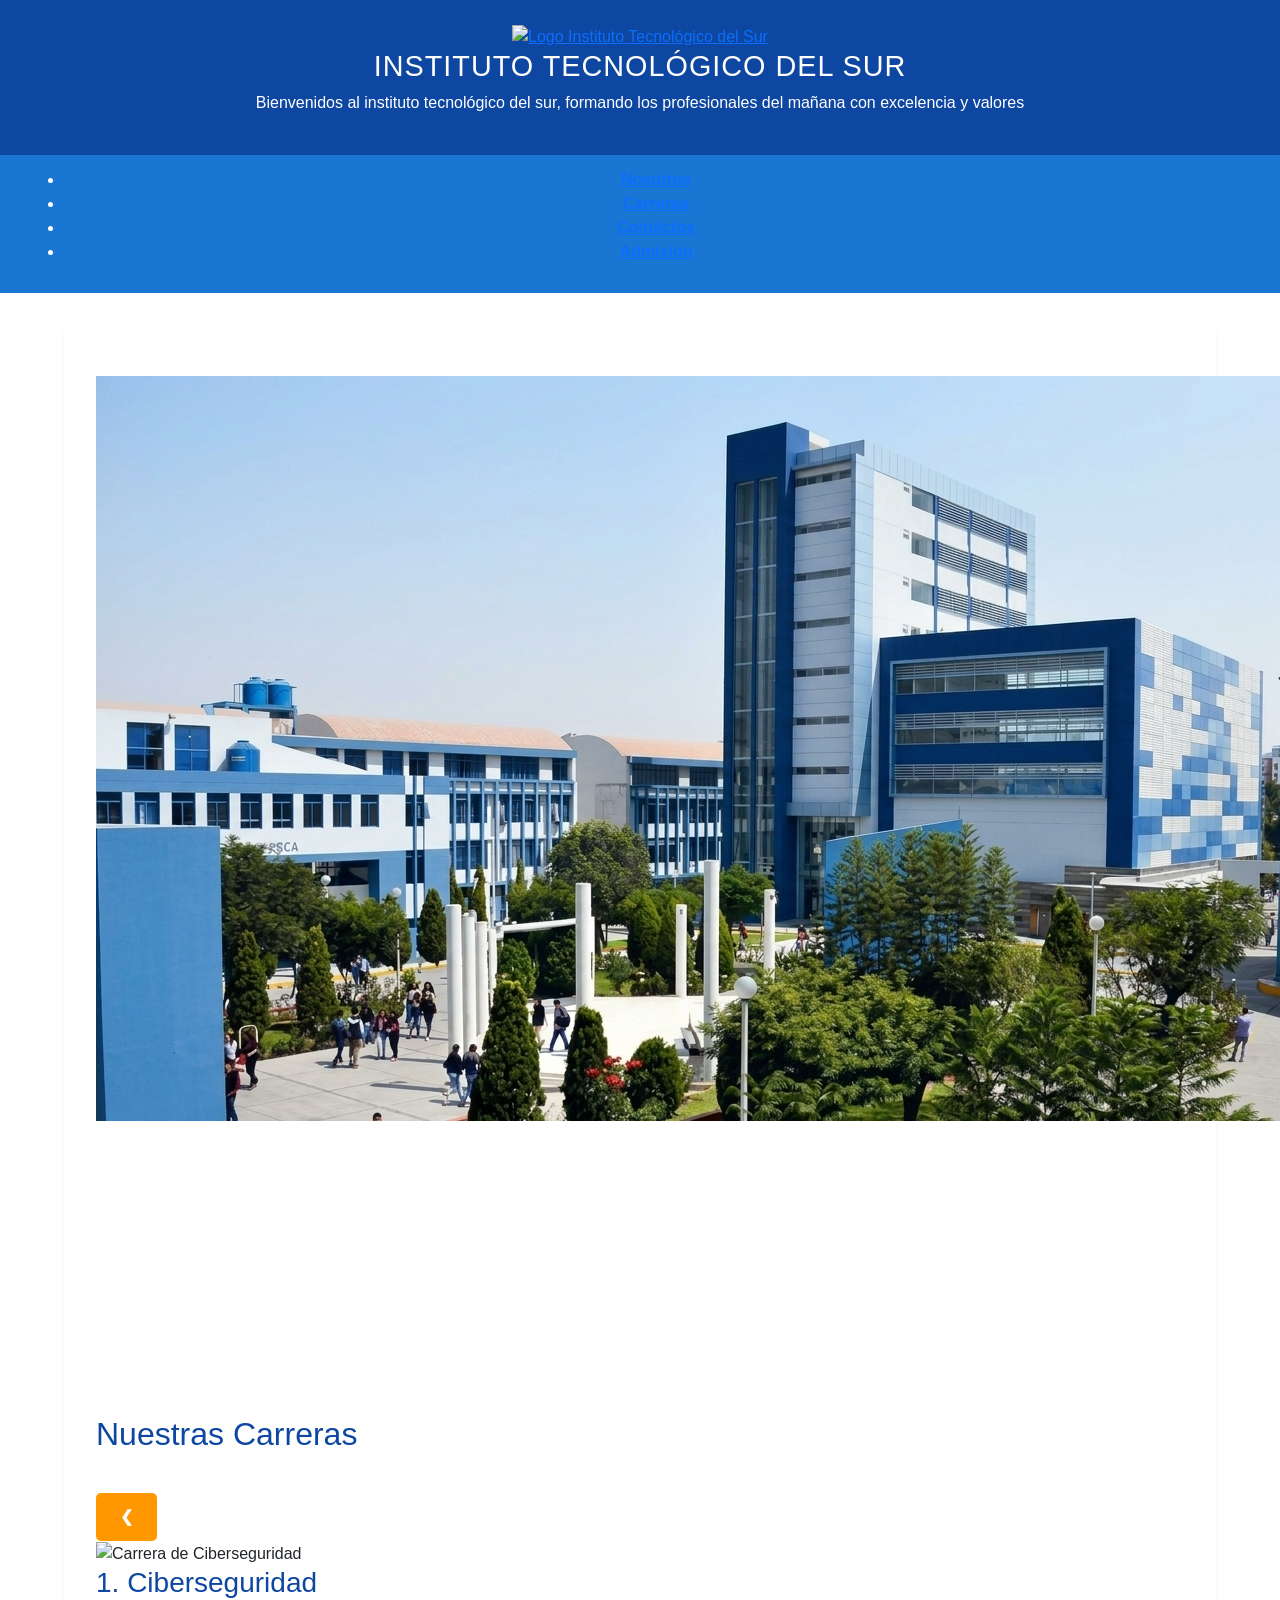
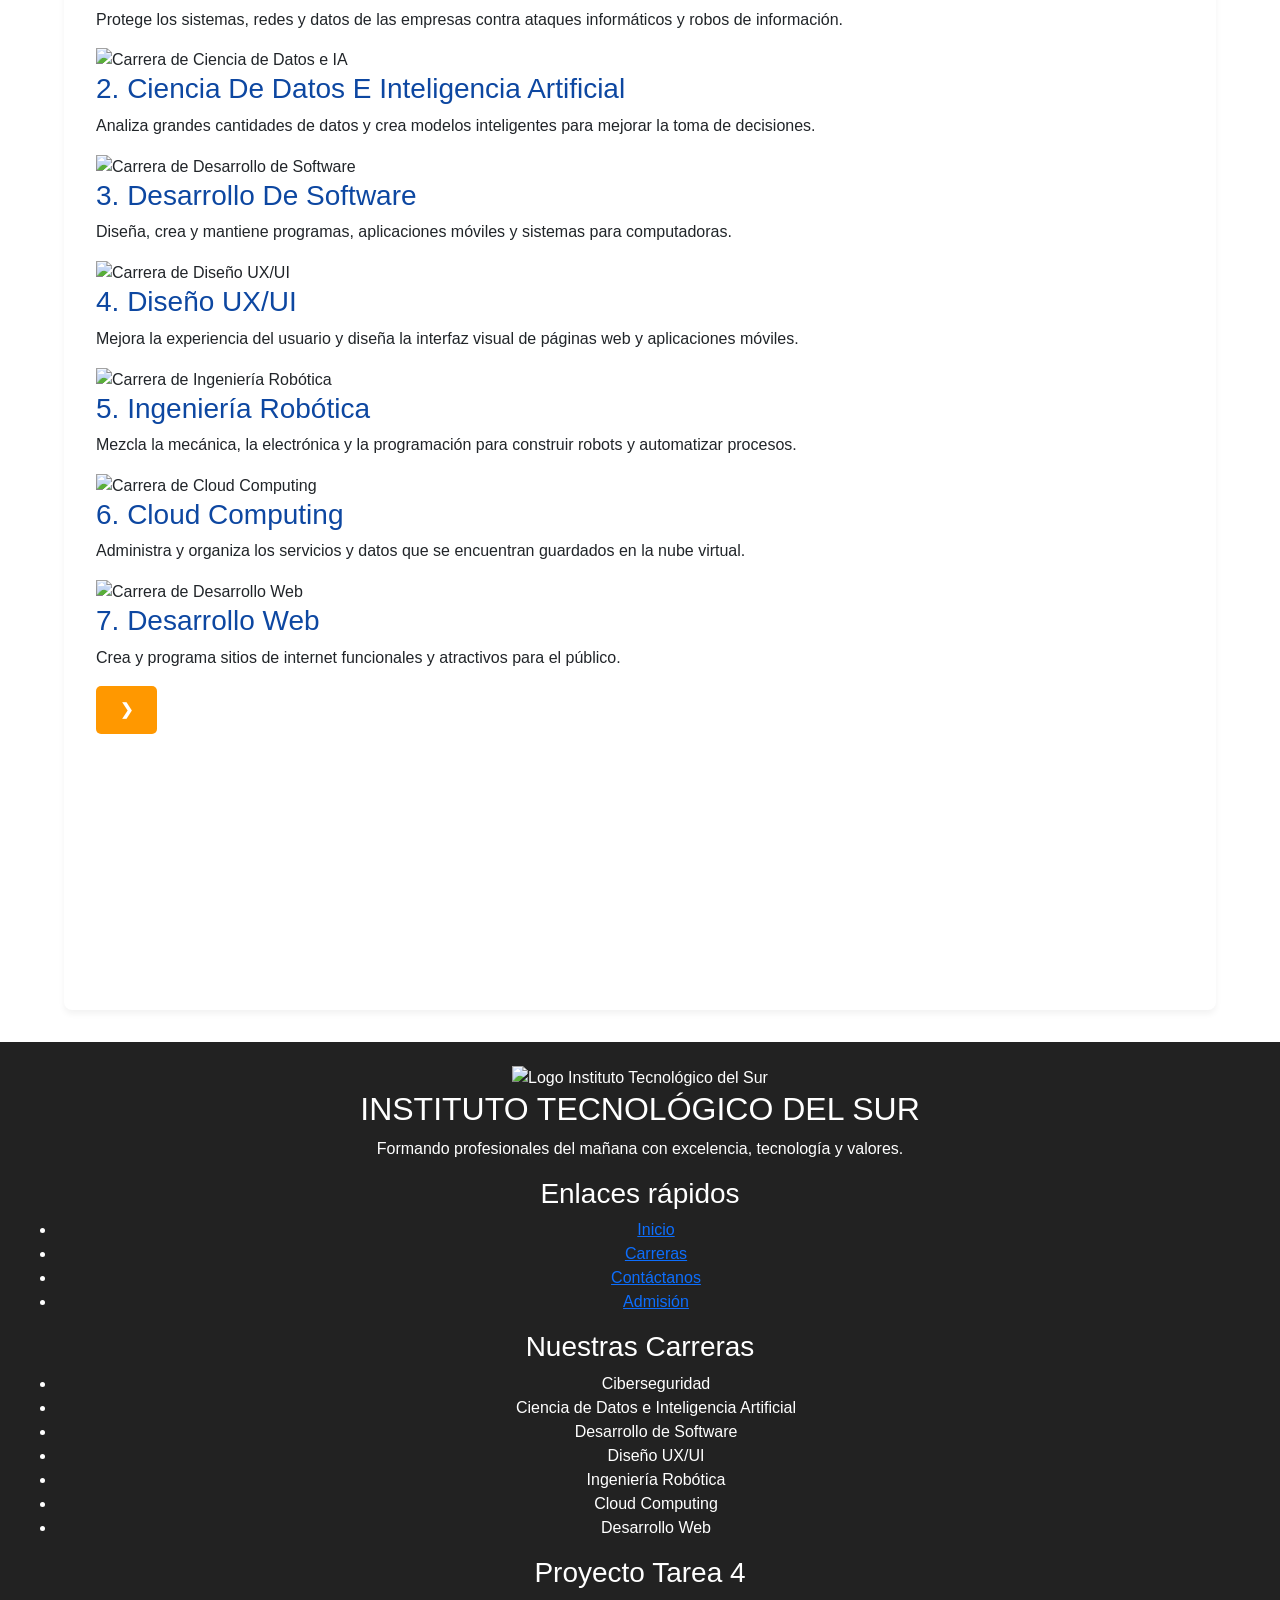
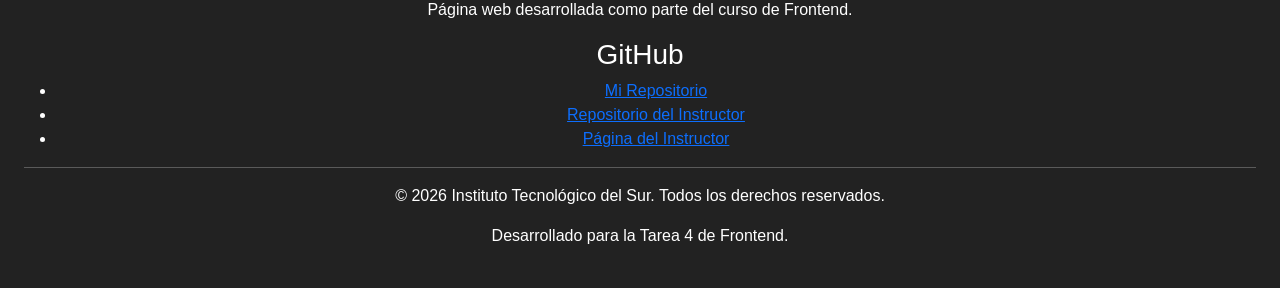
==== entregable.html @ a9c0ab23 "Add files via upload" ====
<!DOCTYPE html>
<html lang="es">
<head>
    <meta charset="UTF-8">
    <meta name="viewport" content="width=device-width, initial-scale=1.0">
    <title>Instituto Tecnológico del Sur</title>
    <link rel="icon" href="imagenes/ITS.png">
    <link rel="stylesheet" href="css/entregable.css">
    <link
      href="https://cdn.jsdelivr.net/npm/bootstrap@5.0.2/dist/css/bootstrap.min.css"
      rel="stylesheet"
      integrity="sha384-EVSTQN3/azprG1Anm3QDgpJLIm9Nao0Yz1ztcQTwFspd3yD65VohhpuuCOmLASjC"
      crossorigin="anonymous">
</head>
<body>
    <header id="inicio">
        <a href="index.html">
            <img src="imagenes/ITS.png" alt="Logo Instituto Tecnológico del Sur">
        </a>
        <h1>INSTITUTO TECNOLÓGICO DEL SUR</h1>
        <p id="presentacion">Bienvenidos al instituto tecnológico del sur, formando los profesionales del mañana con excelencia y valores</p>
    </header>

    <nav>
        <ul>
            <li><a href="nosotros.html">Nosotros</a></li>
            <li><a href="#carreras">Carreras</a></li>
            <li><a href="#cya">Contáctos</a></li>
            <li><a href="#cya">Admisión</a></li>
        </ul>
    </nav>

    <main>
        <section>
            <article>
                <img src="imagenes/fachada.jpeg" alt="Fachada del Instituto Tecnológico del Sur">
            </article>

            <article class="seccion-isur">
                <!-- Título principal con línea decorativa -->
                <header class="titulo-seccion">
                    <h2>POR QUÉ ELEGIR <span>ITSUR</span></h2>
                    <div class="linea-decorativa"></div>
                </header>
            
                <!-- Contenedor de las tarjetas -->
                <div class="tarjetas-grid">
                    <!-- Tarjeta 1 -->
                    <div class="tarjeta-carrera">
                        <img src="imagenes/a.jpg" alt="Prestigio Institucional">
                        <div class="tarjeta-contenido">
                            <span class="barra-color barra-amarilla"></span>
                            <div class="texto-contenido">
                                <h3>Prestigio Institucional</h3>
                                <p>38 años formando profesionales especializados</p>
                            </div>
                        </div>
                    </div>
            
                    <!-- Tarjeta 2 -->
                    <div class="tarjeta-carrera">
                        <img src="imagenes/b.jpg" alt="Programas de Estudios">
                        <div class="tarjeta-contenido">
                            <span class="barra-color barra-roja"></span>
                            <div class="texto-contenido">
                                <h3>Programas de Estudios</h3>
                                <p>Termina tu carrera en 3 años obteniendo el título de Bachiller Técnico.</p>
                            </div>
                        </div>
                    </div>
            
                    <!-- Tarjeta 3 -->
                    <div class="tarjeta-carrera">
                        <img src="imagenes/c.jpg" alt="Turnos Académicos">
                        <div class="tarjeta-contenido">
                            <span class="barra-color barra-roja"></span>
                            <div class="texto-contenido">
                                <h3>Turnos Académicos</h3>
                                <p>Organízate y realiza tus diferentes actividades sin dejar de estudiar.</p>
                            </div>
                        </div>
                    </div>
            
                    <!-- Tarjeta 4 -->
                    <div class="tarjeta-carrera">
                        <img src="imagenes/d.jpg" alt="Empleabilidad">
                        <div class="tarjeta-contenido">
                            <span class="barra-color barra-amarilla"></span>
                            <div class="texto-contenido">
                                <h3>Empleabilidad</h3>
                                <p>7 de cada 10 empresas buscan talento formado en ITSUR.</p>
                            </div>
                        </div>
                    </div>
                </div>
            </article>

            <article id="carreras">
                <h2>Nuestras Carreras</h2>
                
                <div class="carousel-container">
                    <button class="carousel-btn prev" onclick="moveSlide(-1)" aria-label="Anterior">&#10094;</button>
                    
                    <div class="carousel-track">
                        <!-- Carrera 1 -->
                        <div class="carousel-card">
                            <img src="imagenes/ciberseguridad.jpg" alt="Carrera de Ciberseguridad">
                            <h3>1. Ciberseguridad</h3>
                            <p>Protege los sistemas, redes y datos de las empresas contra ataques informáticos y robos de información.</p>
                        </div>
                        
                        <!-- Carrera 2 -->
                        <div class="carousel-card">
                            <img src="imagenes/cienciadedatos.avif" alt="Carrera de Ciencia de Datos e IA">
                            <h3>2. Ciencia de Datos e Inteligencia Artificial</h3>
                            <p>Analiza grandes cantidades de datos y crea modelos inteligentes para mejorar la toma de decisiones.</p>
                        </div>
                  
                        <!-- Carrera 3 -->
                        <div class="carousel-card">
                            <img src="imagenes/desarrollodesoftware.webp" alt="Carrera de Desarrollo de Software">
                            <h3>3. Desarrollo de Software</h3>
                            <p>Diseña, crea y mantiene programas, aplicaciones móviles y sistemas para computadoras.</p>
                        </div>
                  
                        <!-- Carrera 4 -->
                        <div class="carousel-card">
                            <img src="imagenes/diseñouxui.webp" alt="Carrera de Diseño UX/UI">
                            <h3>4. Diseño UX/UI</h3>
                            <p>Mejora la experiencia del usuario y diseña la interfaz visual de páginas web y aplicaciones móviles.</p>
                        </div>
                  
                        <!-- Carrera 5 -->
                        <div class="carousel-card">
                            <img src="imagenes/ingenieriarobotica.png" alt="Carrera de Ingeniería Robótica">
                            <h3>5. Ingeniería Robótica</h3>
                            <p>Mezcla la mecánica, la electrónica y la programación para construir robots y automatizar procesos.</p>
                        </div>
                  
                        <!-- Carrera 6 -->
                        <div class="carousel-card">
                            <img src="imagenes/cloudcomputing.jpg" alt="Carrera de Cloud Computing">
                            <h3>6. Cloud Computing</h3>
                            <p>Administra y organiza los servicios y datos que se encuentran guardados en la nube virtual.</p>
                        </div>
                  
                        <!-- Carrera 7 -->
                        <div class="carousel-card">
                            <img src="imagenes/desarrolloweb.jpg" alt="Carrera de Desarrollo Web">
                            <h3>7. Desarrollo Web</h3>
                            <p>Crea y programa sitios de internet funcionales y atractivos para el público.</p>
                        </div>
                    </div>
                
                    <button class="carousel-btn next" onclick="moveSlide(1)" aria-label="Siguiente">&#10095;</button>
                </div>
            </article>
            <article class="py-5" id="cya">
            
                <div class="container">
            
                    <!-- Título -->
                    <div class="text-center mb-5">
                        <h2 class="fw-bold">CONTÁCTOS E INSCRIPCIONES</h2>
                        <p class="text-muted">
                            Estamos listos para ayudarte a formar parte del Instituto Tecnológico del Sur.
                        </p>
                    </div>
            
                    <div class="row g-4">
            
                        <!-- ========================= -->
                        <!-- FORMULARIO DE CONTACTO -->
                        <!-- ========================= -->
            
                        <div class="col-lg-6">
            
                            <div class="card shadow border-0 h-100">
            
                                <div class="card-header bg-warning text-dark text-center py-3">
                                    <h3 class="mb-0">Contáctanos</h3>
                                </div>
            
                                <div class="card-body p-4">
            
                                    <p class="text-muted">
                                        Completa el formulario y resolveremos tus dudas.
                                    </p>
            
                                    <form action="#" method="post">
            
                                        <div class="mb-3">
                                            <label for="nombre-contacto" class="form-label">
                                                Nombre completo
                                            </label>
            
                                            <input 
                                                type="text"
                                                class="form-control"
                                                id="nombre-contacto"
                                                name="nombre-contacto"
                                                placeholder="Ingresa tu nombre completo"
                                                required
                                            >
                                        </div>
            
                                        <div class="mb-3">
                                            <label for="correo-contacto" class="form-label">
                                                Correo electrónico
                                            </label>
            
                                            <input 
                                                type="email"
                                                class="form-control"
                                                id="correo-contacto"
                                                name="correo-contacto"
                                                placeholder="ejemplo@gmail.com"
                                                required
                                            >
                                        </div>
            
                                        <div class="mb-3">
                                            <label for="telefono-contacto" class="form-label">
                                                Teléfono
                                            </label>
            
                                            <input 
                                                type="tel"
                                                class="form-control"
                                                id="telefono-contacto"
                                                name="telefono-contacto"
                                                placeholder="999 999 999"
                                                required
                                            >
                                        </div>
            
                                        <div class="mb-3">
                                            <label for="mensaje" class="form-label">
                                                Mensaje
                                            </label>
            
                                            <textarea
                                                class="form-control"
                                                id="mensaje"
                                                name="mensaje"
                                                rows="5"
                                                placeholder="Escribe tu consulta..."
                                                required
                                            ></textarea>
                                        </div>
            
                                        <div class="d-grid">
                                            <button type="submit" class="btn btn-warning btn-lg">
                                                Enviar consulta
                                            </button>
                                        </div>
            
                                    </form>
            
                                </div>
                            </div>
            
                        </div>
            
            
                        <!-- ========================= -->
                        <!-- FORMULARIO DE INSCRIPCIÓN -->
                        <!-- ========================= -->
            
                        <div class="col-lg-6">
            
                            <div class="card shadow border-0 h-100">
            
                                <div class="card-header bg-danger text-white text-center py-3">
                                    <h3 class="mb-0">Inscríbete ahora</h3>
                                </div>
            
                                <div class="card-body p-4">
            
                                    <p class="text-muted">
                                        Completa tus datos para iniciar tu proceso de inscripción.
                                    </p>
            
                                    <form action="#" method="post">
            
                                        <div class="mb-3">
                                            <label for="nombre-inscripcion" class="form-label">
                                                Nombre completo
                                            </label>
            
                                            <input 
                                                type="text"
                                                class="form-control"
                                                id="nombre-inscripcion"
                                                name="nombre-inscripcion"
                                                placeholder="Ingresa tu nombre completo"
                                                required
                                            >
                                        </div>
            
                                        <div class="mb-3">
                                            <label for="dni" class="form-label">
                                                DNI
                                            </label>
            
                                            <input 
                                                type="text"
                                                class="form-control"
                                                id="dni"
                                                name="dni"
                                                placeholder="Ingresa tu DNI"
                                                maxlength="8"
                                                required
                                            >
                                        </div>
            
                                        <div class="mb-3">
                                            <label for="correo-inscripcion" class="form-label">
                                                Correo electrónico
                                            </label>
            
                                            <input 
                                                type="email"
                                                class="form-control"
                                                id="correo-inscripcion"
                                                name="correo-inscripcion"
                                                placeholder="ejemplo@gmail.com"
                                                required
                                            >
                                        </div>
            
                                        <div class="mb-3">
                                            <label for="telefono-inscripcion" class="form-label">
                                                Teléfono
                                            </label>
            
                                            <input 
                                                type="tel"
                                                class="form-control"
                                                id="telefono-inscripcion"
                                                name="telefono-inscripcion"
                                                placeholder="999 999 999"
                                                required
                                            >
                                        </div>
            
                                        <div class="mb-3">
                                            <label for="carrera" class="form-label">
                                                Carrera de interés
                                            </label>
            
                                            <select 
                                                class="form-select"
                                                id="carrera"
                                                name="carrera"
                                                required
                                            >
                                                <option value="" selected disabled>
                                                    Selecciona una carrera
                                                </option>
            
                                                <option value="ciberseguridad">
                                                    Ciberseguridad
                                                </option>
            
                                                <option value="ciencia-datos">
                                                    Ciencia de Datos e Inteligencia Artificial
                                                </option>
            
                                                <option value="desarrollo-software">
                                                    Desarrollo de Software
                                                </option>
            
                                                <option value="diseno-ux-ui">
                                                    Diseño UX/UI
                                                </option>
            
                                                <option value="robotica">
                                                    Ingeniería Robótica
                                                </option>
            
                                                <option value="cloud">
                                                    Cloud Computing
                                                </option>
            
                                                <option value="desarrollo-web">
                                                    Desarrollo Web
                                                </option>
                                            </select>
                                        </div>
            
                                        <div class="mb-3">
                                            <label for="turno" class="form-label">
                                                Turno
                                            </label>
            
                                            <select 
                                                class="form-select"
                                                id="turno"
                                                name="turno"
                                                required
                                            >
                                                <option value="" selected disabled>
                                                    Selecciona un turno
                                                </option>
            
                                                <option value="manana">Mañana</option>
                                                <option value="tarde">Tarde</option>
                                                <option value="noche">Noche</option>
                                            </select>
                                        </div>
            
                                        <div class="d-grid">
                                            <button type="submit" class="btn btn-danger btn-lg">
                                                Enviar inscripción
                                            </button>
                                        </div>
            
                                    </form>
            
                                </div>
                            </div>
            
                        </div>
            
                    </div>
            
                </div>
            
            </article>

        </section>
    </main>

    <aside>
    </aside>
    <footer>
    
        <div>
    
            <!-- Información del instituto -->
            <section>
                <img 
                    src="imagenes/ITS.png" 
                    alt="Logo Instituto Tecnológico del Sur"
                    width="100"
                >
    
                <h2>INSTITUTO TECNOLÓGICO DEL SUR</h2>
    
                <p>
                    Formando profesionales del mañana con excelencia,
                    tecnología y valores.
                </p>
            </section>
    
    
            <!-- Enlaces rápidos -->
            <section>
    
                <h3>Enlaces rápidos</h3>
    
                <ul>
                    <li>
                        <a href="#inicio">Inicio</a>
                    </li>
    
                    <li>
                        <a href="#carreras">Carreras</a>
                    </li>
    
                    <li>
                        <a href="#cya">Contáctanos</a>
                    </li>
    
                    <li>
                        <a href="#cya">Admisión</a>
                    </li>
                </ul>
    
            </section>
    
    
            <!-- Carreras -->
            <section>
    
                <h3>Nuestras Carreras</h3>
    
                <ul>
                    <li>Ciberseguridad</li>
                    <li>Ciencia de Datos e Inteligencia Artificial</li>
                    <li>Desarrollo de Software</li>
                    <li>Diseño UX/UI</li>
                    <li>Ingeniería Robótica</li>
                    <li>Cloud Computing</li>
                    <li>Desarrollo Web</li>
                </ul>
    
            </section>
    
    
            <!-- Información del proyecto -->
            <section>
    
                <h3>Proyecto Tarea 4</h3>
    
                <p>
                    Página web desarrollada como parte del curso
                    de Frontend.
                </p>
    
                <h3>GitHub</h3>
    
                <ul>
                    <li>
                        <a 
                            href="https://github.com/maycoquispe68809744/maycoquispe68809744"
                            target="_blank"
                            rel="noopener noreferrer"
                        >
                            Mi Repositorio
                        </a>
                    </li>
    
                    <li>
                        <a 
                            href="https://github.com/arnoldbgq/cursofrontend/tree/main"
                            target="_blank"
                            rel="noopener noreferrer"
                        >
                            Repositorio del Instructor
                        </a>
                    </li>
    
                    <li>
                        <a 
                            href="https://arnoldbgq.github.io/cursofrontend/"
                            target="_blank"
                            rel="noopener noreferrer"
                        >
                            Página del Instructor
                        </a>
                    </li>
                </ul>
    
            </section>
    
        </div>
    
    
        <hr>
    
    
        <!-- Derechos de autor -->
        <div>
    
            <p>
                © 2026 Instituto Tecnológico del Sur.
                Todos los derechos reservados.
            </p>
    
            <p>
                Desarrollado para la Tarea 4 de Frontend.
            </p>
    
        </div>
    
    </footer>
    <script src="js/entregable.js"></script>

</body>
</html>
---- css/entregable.css ----
/* Reset básico y variables de color */
* {
    box-sizing: border-box;
    margin: 0;
    padding: 0;
    font-family: 'Segoe UI', Tahoma, Geneva, Verdana, sans-serif;
}

:root {
    --primary-color: #0d47a1;
    --secondary-color: #1976d2;
    --accent-color: #ff9800;
    --bg-light: #f4f6f9;
    --card-bg: #ffffff;
    --text-color: #333333;
    --border-color: #e0e0e0;
}

body {
    background-color: var(--bg-light);
    color: var(--text-color);
    line-height: 1.6;
    display: flex;
    flex-direction: column;
    min-height: 100vh;
}

/* Header / Encabezado */
header {
    background-color: var(--primary-color);
    color: white;
    padding: 1.5rem 2rem;
    text-align: center;
    box-shadow: 0 2px 5px rgba(0,0,0,0.1);
}

header h1 {
    font-size: 1.8rem;
    text-transform: uppercase;
    letter-spacing: 1px;
}

/* Navegación */
nav {
    background-color: var(--secondary-color);
    color: white;
    padding: 0.8rem 2rem;
    text-align: center;
    font-weight: bold;
}

/* Contenedor Principal */
main {
    max-width: 1200px;
    width: 90%;
    margin: 2rem auto;
    flex: 1; /* Hace que el footer baje al final */
}

/* 1. Sección de Admisión (Banner de 2 columnas) */
main > section:first-of-type {
    display: flex;
    flex-wrap: wrap;
    gap: 1.5rem;
    background-color: var(--card-bg);
    padding: 2rem;
    border-radius: 8px;
    box-shadow: 0 4px 6px rgba(0,0,0,0.05);
    align-items: center;
}

main > section:first-of-type > div {
    flex: 1;
    min-width: 280px;
}

main > section:first-of-type h2 {
    color: var(--primary-color);
    margin-bottom: 1rem;
}

main > section:first-of-type button {
    background-color: var(--accent-color);
    color: white;
    border: none;
    padding: 0.75rem 1.5rem;
    font-size: 1rem;
    font-weight: bold;
    border-radius: 5px;
    cursor: pointer;
    transition: background 0.3s ease;
}

main > section:first-of-type button:hover {
    background-color: #e68a00;
}

/* Estilo para simular contenedor de formulario */
main > section:first-of-type > div:last-child {
    background-color: var(--bg-light);
    padding: 1.5rem;
    border-radius: 6px;
    border: 1px dashed var(--border-color);
    text-align: center;
}

hr {
    border: 0;
    height: 1px;
    background: var(--border-color);
    margin: 2rem 0;
}

/* 2. Sección Principal (Layout Grid: Columna izquierda + Lateral derecha) */
main > section:last-of-type {
    display: grid;
    grid-template-columns: 2fr 1fr; /* Columna principal más ancha que la lateral */
    gap: 2rem;
}

/* Columna Principal (Article) */
article {
    display: flex;
    flex-direction: column;
    gap: 1.5rem;
}

article > section {
    background-color: var(--card-bg);
    padding: 1.5rem;
    border-radius: 8px;
    box-shadow: 0 2px 4px rgba(0,0,0,0.05);
    border-left: 4px solid var(--secondary-color);
}

article h2, article h3 {
    color: var(--primary-color);
    margin-bottom: 0.5rem;
    text-transform: capitalize;
}

/* Barra Lateral (Aside) */
aside {
    display: flex;
    flex-direction: column;
    gap: 1.5rem;
}

aside > section {
    background-color: var(--card-bg);
    padding: 1.5rem;
    border-radius: 8px;
    box-shadow: 0 2px 4px rgba(0,0,0,0.05);
    border-top: 3px solid var(--accent-color);
}

aside h2 {
    color: var(--primary-color);
    font-size: 1.2rem;
    margin-bottom: 1rem;
    text-transform: capitalize;
}

/* Pie de página */
footer {
    background-color: #222;
    color: white;
    text-align: center;
    padding: 1.5rem;
    margin-top: auto;
}

/* Adaptación a Pantallas Pequeñas (Móviles
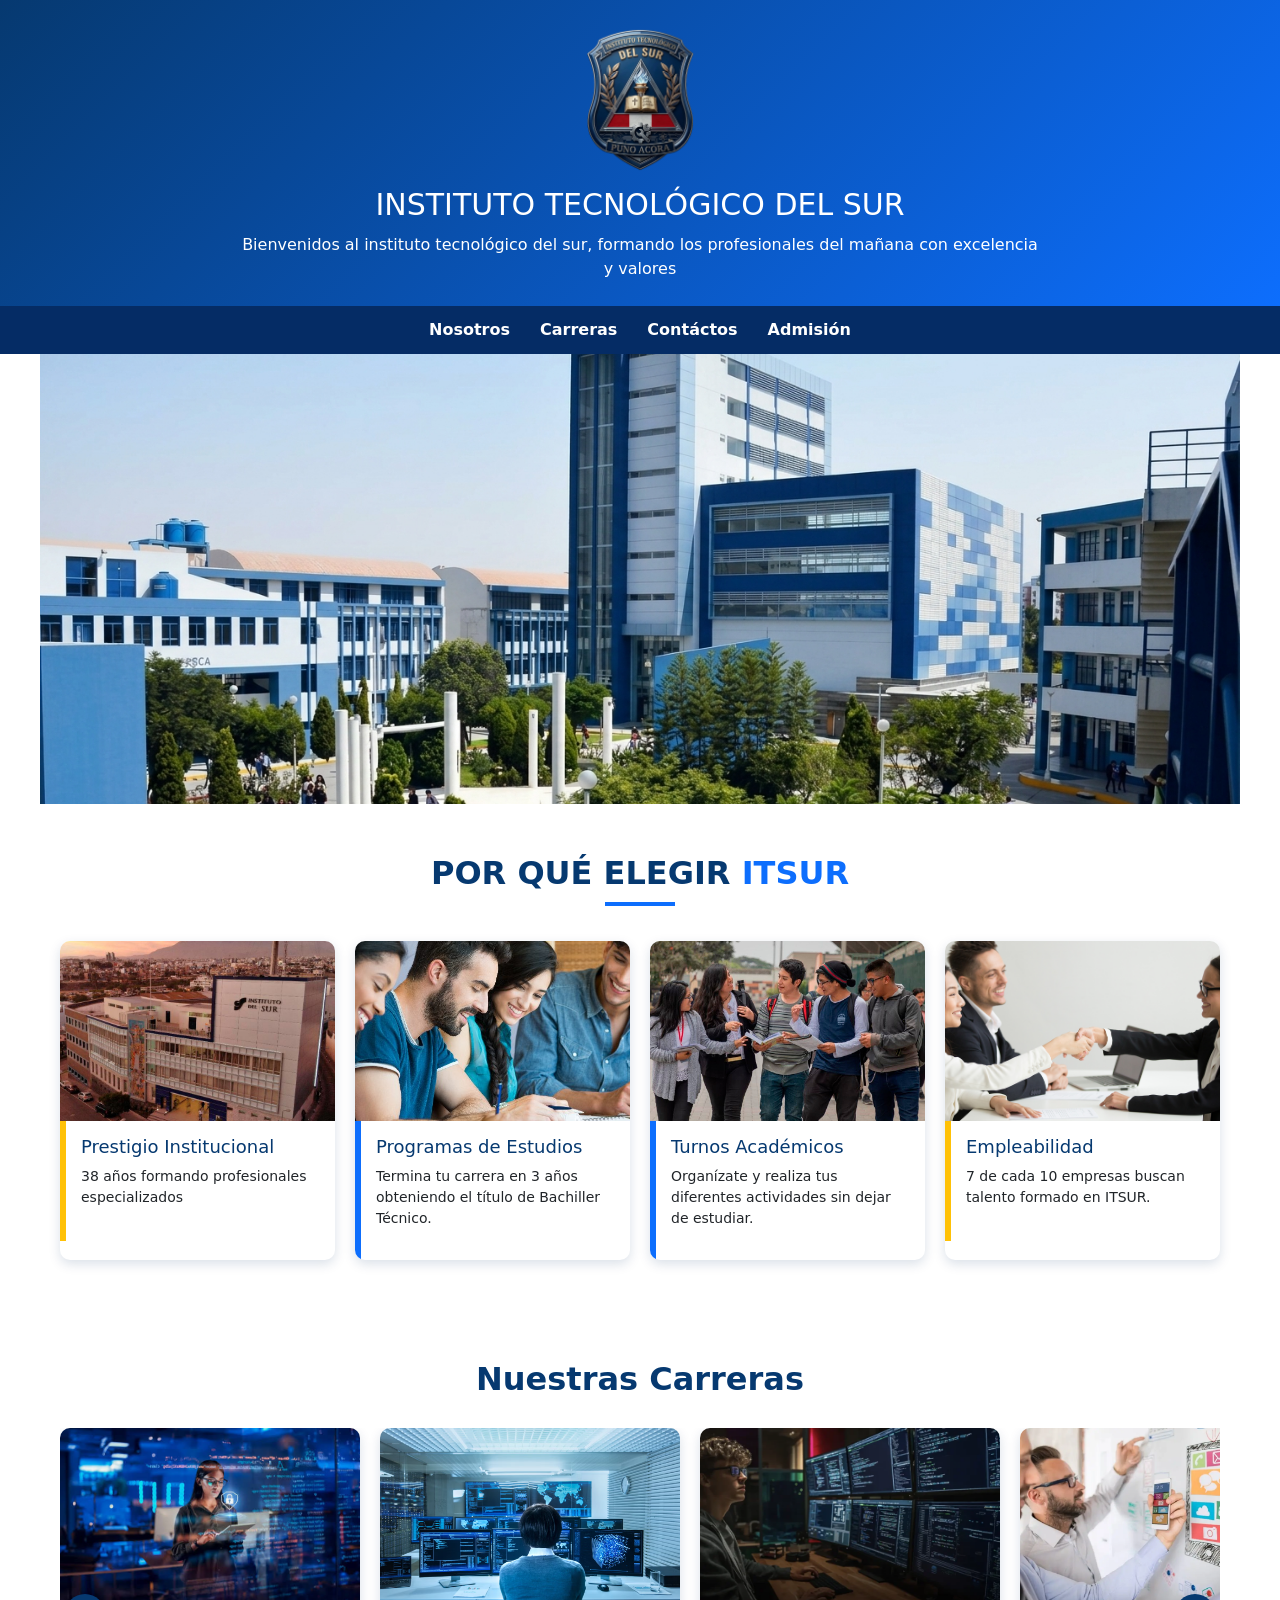
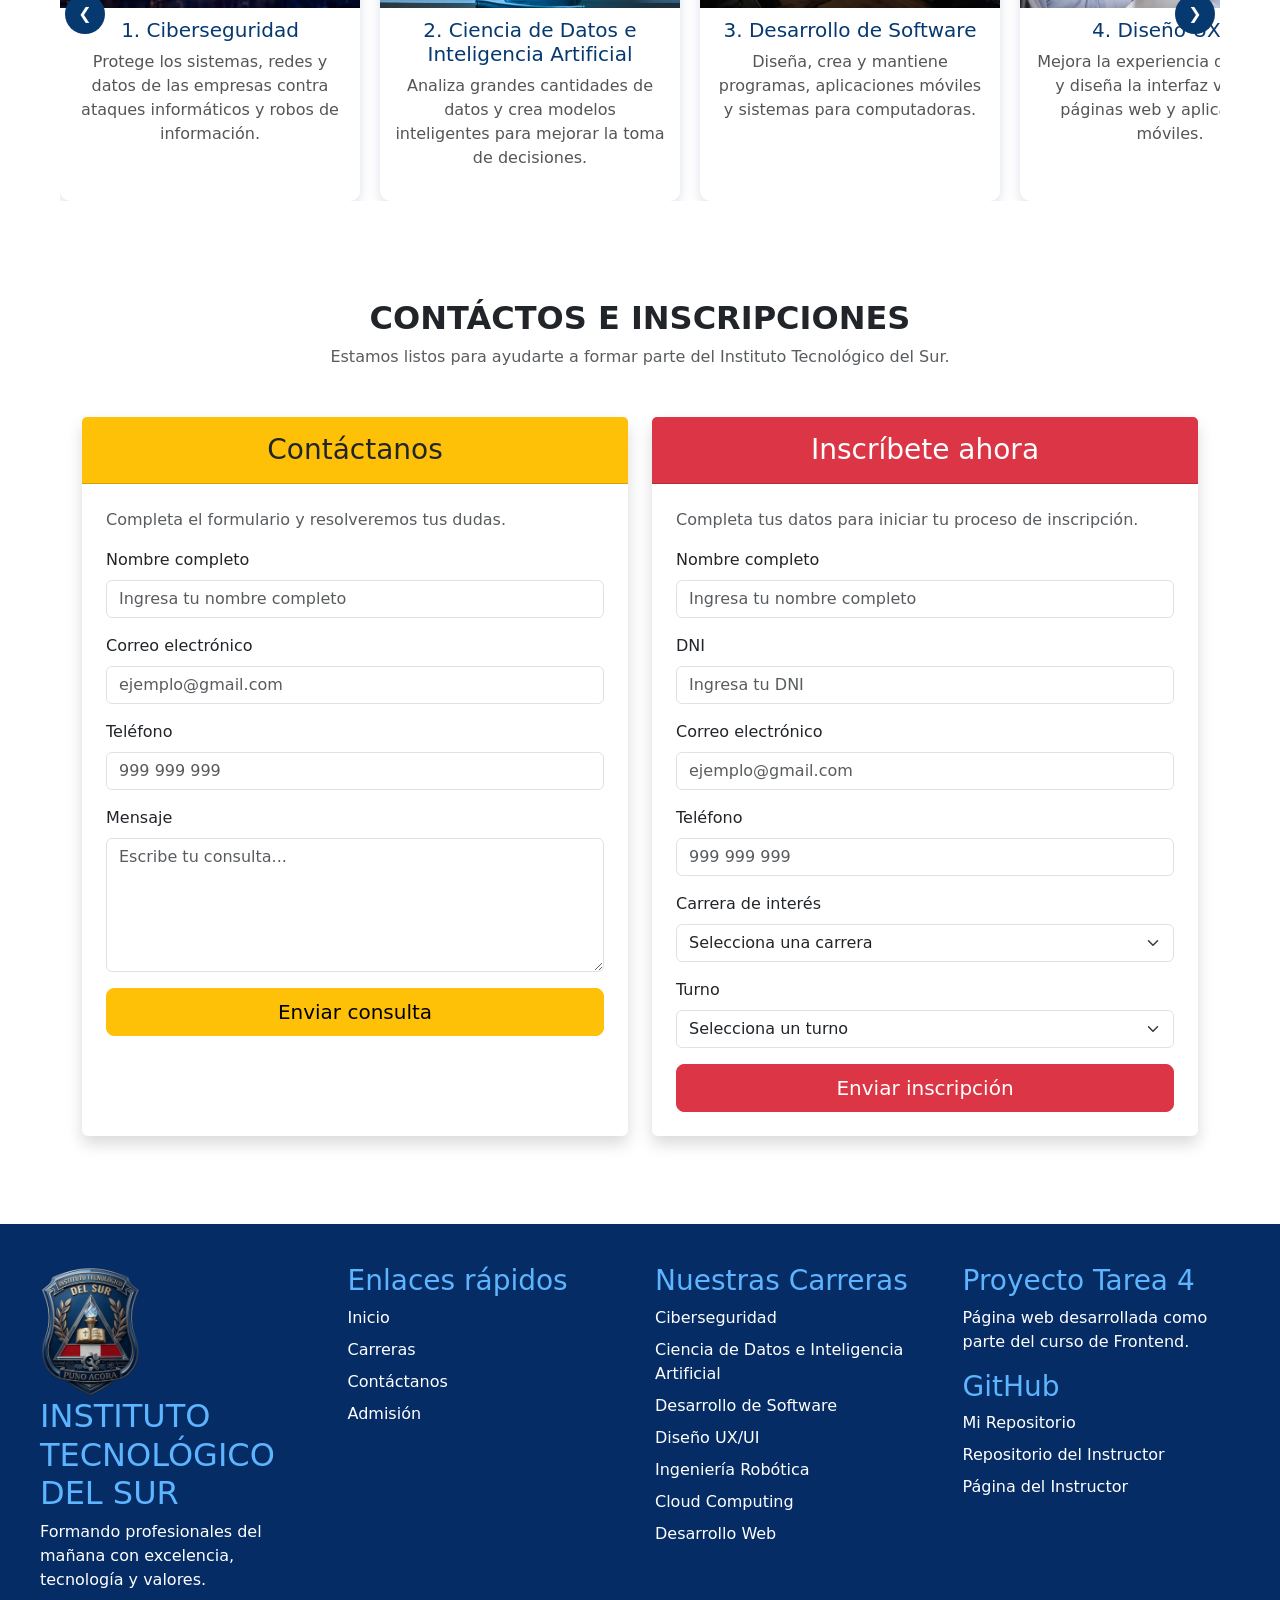
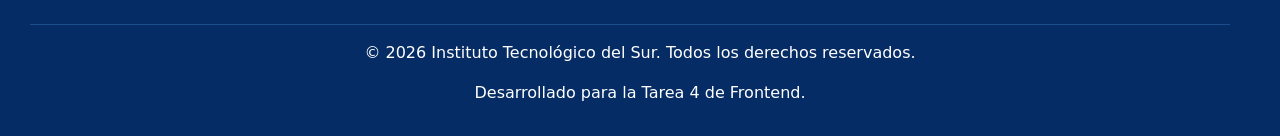
==== commit 9404b51d: "target" ====
--- a/entregable.html
+++ b/entregable.html
@@ -23,7 +23,7 @@
 
     <nav>
         <ul>
-            <li><a href="nosotros.html">Nosotros</a></li>
+            <li><a href="nosotros.html" target="_blank">Nosotros</a></li>
             <li><a href="#carreras">Carreras</a></li>
             <li><a href="#cya">Contáctos</a></li>
             <li><a href="#cya">Admisión</a></li>
--- a/css/entregable.css
+++ b/css/entregable.css
@@ -1,173 +1,334 @@
-/* Reset básico y variables de color */
+/* =========================
+   ESTILOS GENERALES
+========================= */
+
 * {
     box-sizing: border-box;
+}
+
+body {
+    margin: 0;
+    font-family: Arial, sans-serif;
+    color: #172b4d;
+    background-color: #f4f8fc;
+}
+
+/* =========================
+   HEADER
+========================= */
+
+body > header {
+    background: linear-gradient(135deg, #063970, #0d6efd);
+    color: white;
+    text-align: center;
+    padding: 25px 20px;
+}
+
+body > header img {
+    width: 110px;
+    margin-bottom: 10px;
+}
+
+body > header h1 {
+    margin: 5px 0;
+    font-size: 30px;
+}
+
+#presentacion {
+    margin: 10px auto 0;
+    max-width: 800px;
+}
+
+/* =========================
+   NAVEGACIÓN
+========================= */
+
+nav {
+    background-color: #052c65;
+    padding: 12px;
+}
+
+nav ul {
+    display: flex;
+    justify-content: center;
+    gap: 30px;
+    list-style: none;
     margin: 0;
     padding: 0;
-    font-family: 'Segoe UI', Tahoma, Geneva, Verdana, sans-serif;
-}
-
-:root {
-    --primary-color: #0d47a1;
-    --secondary-color: #1976d2;
-    --accent-color: #ff9800;
-    --bg-light: #f4f6f9;
-    --card-bg: #ffffff;
-    --text-color: #333333;
-    --border-color: #e0e0e0;
-}
-
-body {
-    background-color: var(--bg-light);
-    color: var(--text-color);
-    line-height: 1.6;
-    display: flex;
-    flex-direction: column;
-    min-height: 100vh;
-}
-
-/* Header / Encabezado */
-header {
-    background-color: var(--primary-color);
-    color: white;
-    padding: 1.5rem 2rem;
-    text-align: center;
-    box-shadow: 0 2px 5px rgba(0,0,0,0.1);
-}
-
-header h1 {
-    font-size: 1.8rem;
-    text-transform: uppercase;
-    letter-spacing: 1px;
-}
-
-/* Navegación */
-nav {
-    background-color: var(--secondary-color);
-    color: white;
-    padding: 0.8rem 2rem;
-    text-align: center;
+}
+
+nav a {
+    color: white;
+    text-decoration: none;
     font-weight: bold;
 }
 
-/* Contenedor Principal */
+nav a:hover {
+    color: #5eb5ff;
+}
+
+/* =========================
+   CONTENIDO PRINCIPAL
+========================= */
+
 main {
     max-width: 1200px;
-    width: 90%;
-    margin: 2rem auto;
-    flex: 1; /* Hace que el footer baje al final */
-}
-
-/* 1. Sección de Admisión (Banner de 2 columnas) */
-main > section:first-of-type {
+    margin: auto;
+}
+
+main > section > article:first-child img {
+    width: 100%;
+    display: block;
+    max-height: 450px;
+    object-fit: cover;
+}
+
+/* =========================
+   POR QUÉ ELEGIR ISUR
+========================= */
+
+.seccion-isur {
+    padding: 50px 20px;
+}
+
+.titulo-seccion {
+    text-align: center;
+    margin-bottom: 35px;
+}
+
+.titulo-seccion h2 {
+    color: #063970;
+    font-weight: bold;
+}
+
+.titulo-seccion h2 span {
+    color: #0d6efd;
+}
+
+.linea-decorativa {
+    width: 70px;
+    height: 4px;
+    background-color: #0d6efd;
+    margin: 10px auto;
+}
+
+.tarjetas-grid {
+    display: grid;
+    grid-template-columns: repeat(4, 1fr);
+    gap: 20px;
+}
+
+.tarjeta-carrera {
+    background-color: white;
+    border-radius: 10px;
+    overflow: hidden;
+    box-shadow: 0 4px 12px rgba(0, 50, 100, 0.15);
+    transition: transform 0.3s;
+}
+
+.tarjeta-carrera:hover {
+    transform: translateY(-5px);
+}
+
+.tarjeta-carrera > img {
+    width: 100%;
+    height: 180px;
+    object-fit: cover;
+}
+
+.tarjeta-contenido {
     display: flex;
-    flex-wrap: wrap;
-    gap: 1.5rem;
-    background-color: var(--card-bg);
-    padding: 2rem;
-    border-radius: 8px;
-    box-shadow: 0 4px 6px rgba(0,0,0,0.05);
+    min-height: 120px;
+}
+
+.barra-color {
+    width: 6px;
+    flex-shrink: 0;
+}
+
+.barra-amarilla {
+    background-color: #ffc107;
+}
+
+.barra-roja {
+    background-color: #0d6efd;
+}
+
+.texto-contenido {
+    padding: 15px;
+}
+
+.texto-contenido h3 {
+    color: #063970;
+    font-size: 18px;
+}
+
+.texto-contenido p {
+    font-size: 14px;
+}
+
+/* =========================
+   CARRERAS
+========================= */
+
+#carreras {
+    padding: 50px 20px;
+    text-align: center;
+}
+
+#carreras > h2 {
+    color: #063970;
+    margin-bottom: 30px;
+    font-weight: bold;
+}
+
+.carousel-container {
+    position: relative;
+    display: flex;
     align-items: center;
-}
-
-main > section:first-of-type > div {
-    flex: 1;
-    min-width: 280px;
-}
-
-main > section:first-of-type h2 {
-    color: var(--primary-color);
-    margin-bottom: 1rem;
-}
-
-main > section:first-of-type button {
-    background-color: var(--accent-color);
-    color: white;
+    overflow: hidden;
+}
+
+.carousel-track {
+    display: flex;
+    gap: 20px;
+    transition: transform 0.4s ease;
+}
+
+.carousel-card {
+    min-width: 300px;
+    background-color: white;
+    border-radius: 10px;
+    overflow: hidden;
+    box-shadow: 0 4px 12px rgba(0, 50, 100, 0.15);
+}
+
+.carousel-card img {
+    width: 100%;
+    height: 180px;
+    object-fit: cover;
+}
+
+.carousel-card h3 {
+    color: #063970;
+    font-size: 20px;
+    padding: 10px 15px 0;
+}
+
+.carousel-card p {
+    padding: 0 15px 15px;
+    color: #555;
+}
+
+.carousel-btn {
+    position: absolute;
+    z-index: 2;
     border: none;
-    padding: 0.75rem 1.5rem;
-    font-size: 1rem;
-    font-weight: bold;
-    border-radius: 5px;
+    background-color: #063970;
+    color: white;
+    width: 40px;
+    height: 40px;
+    border-radius: 50%;
     cursor: pointer;
-    transition: background 0.3s ease;
-}
-
-main > section:first-of-type button:hover {
-    background-color: #e68a00;
-}
-
-/* Estilo para simular contenedor de formulario */
-main > section:first-of-type > div:last-child {
-    background-color: var(--bg-light);
-    padding: 1.5rem;
-    border-radius: 6px;
-    border: 1px dashed var(--border-color);
+}
+
+.carousel-btn:hover {
+    background-color: #0d6efd;
+}
+
+.prev {
+    left: 5px;
+}
+
+.next {
+    right: 5px;
+}
+
+/* =========================
+   FOOTER
+========================= */
+
+footer {
+    background-color: #052c65;
+    color: white;
+    margin-top: 40px;
+    padding: 40px 30px 15px;
+}
+
+footer > div:first-child {
+    max-width: 1200px;
+    margin: auto;
+    display: grid;
+    grid-template-columns: repeat(4, 1fr);
+    gap: 30px;
+}
+
+footer section h2,
+footer section h3 {
+    color: #5eb5ff;
+}
+
+footer ul {
+    padding: 0;
+    list-style: none;
+}
+
+footer li {
+    margin-bottom: 8px;
+}
+
+footer a {
+    color: white;
+    text-decoration: none;
+}
+
+footer a:hover {
+    color: #5eb5ff;
+}
+
+footer hr {
+    border-color: #5eb5ff;
+    max-width: 1200px;
+}
+
+footer > div:last-child {
     text-align: center;
 }
 
-hr {
-    border: 0;
-    height: 1px;
-    background: var(--border-color);
-    margin: 2rem 0;
-}
-
-/* 2. Sección Principal (Layout Grid: Columna izquierda + Lateral derecha) */
-main > section:last-of-type {
-    display: grid;
-    grid-template-columns: 2fr 1fr; /* Columna principal más ancha que la lateral */
-    gap: 2rem;
-}
-
-/* Columna Principal (Article) */
-article {
-    display: flex;
-    flex-direction: column;
-    gap: 1.5rem;
-}
-
-article > section {
-    background-color: var(--card-bg);
-    padding: 1.5rem;
-    border-radius: 8px;
-    box-shadow: 0 2px 4px rgba(0,0,0,0.05);
-    border-left: 4px solid var(--secondary-color);
-}
-
-article h2, article h3 {
-    color: var(--primary-color);
-    margin-bottom: 0.5rem;
-    text-transform: capitalize;
-}
-
-/* Barra Lateral (Aside) */
-aside {
-    display: flex;
-    flex-direction: column;
-    gap: 1.5rem;
-}
-
-aside > section {
-    background-color: var(--card-bg);
-    padding: 1.5rem;
-    border-radius: 8px;
-    box-shadow: 0 2px 4px rgba(0,0,0,0.05);
-    border-top: 3px solid var(--accent-color);
-}
-
-aside h2 {
-    color: var(--primary-color);
-    font-size: 1.2rem;
-    margin-bottom: 1rem;
-    text-transform: capitalize;
-}
-
-/* Pie de página */
-footer {
-    background-color: #222;
-    color: white;
-    text-align: center;
-    padding: 1.5rem;
-    margin-top: auto;
-}
-
-/* Adaptación a Pantallas Pequeñas (Móviles+/* =========================
+   RESPONSIVE
+========================= */
+
+@media (max-width: 900px) {
+    .tarjetas-grid {
+        grid-template-columns: repeat(2, 1fr);
+    }
+
+    footer > div:first-child {
+        grid-template-columns: repeat(2, 1fr);
+    }
+}
+
+@media (max-width: 600px) {
+    nav ul {
+        flex-direction: column;
+        align-items: center;
+        gap: 12px;
+    }
+
+    body > header h1 {
+        font-size: 22px;
+    }
+
+    .tarjetas-grid {
+        grid-template-columns: 1fr;
+    }
+
+    .carousel-card {
+        min-width: 280px;
+    }
+
+    footer > div:first-child {
+        grid-template-columns: 1fr;
+    }
+}
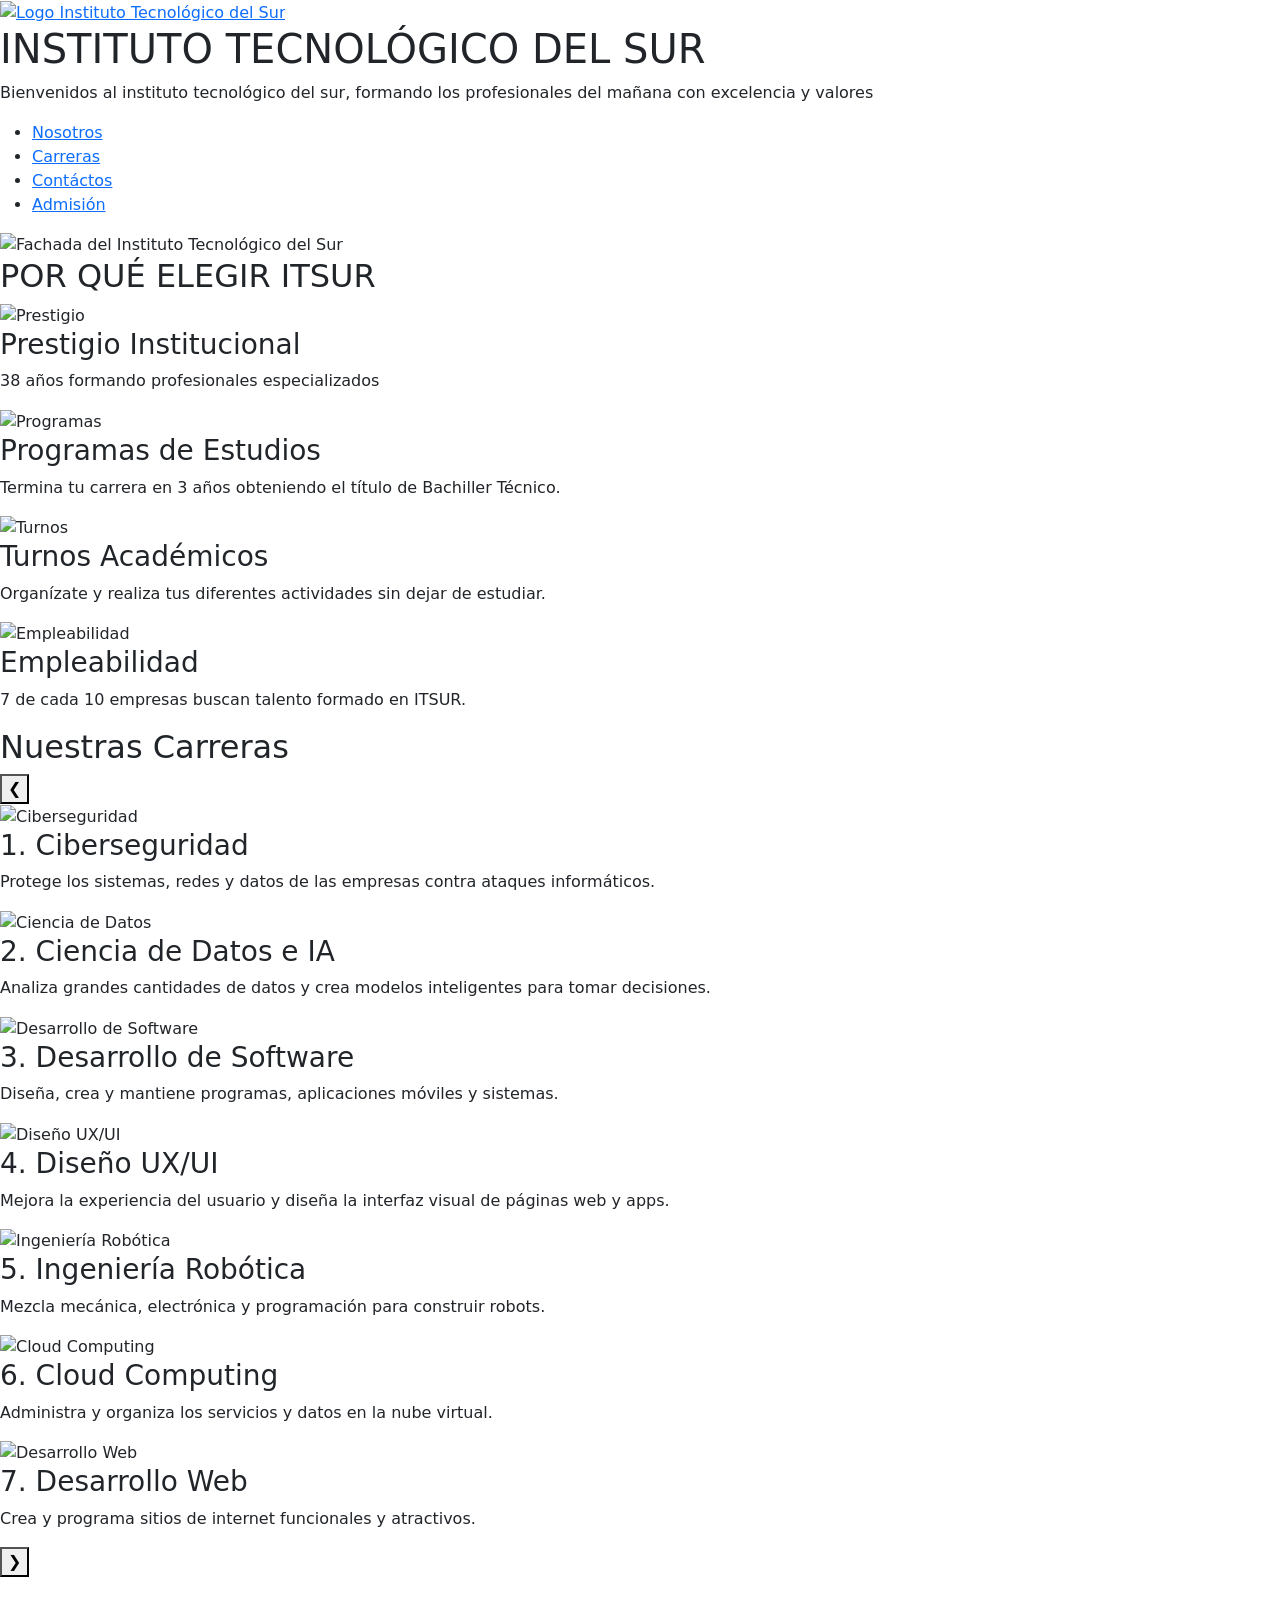
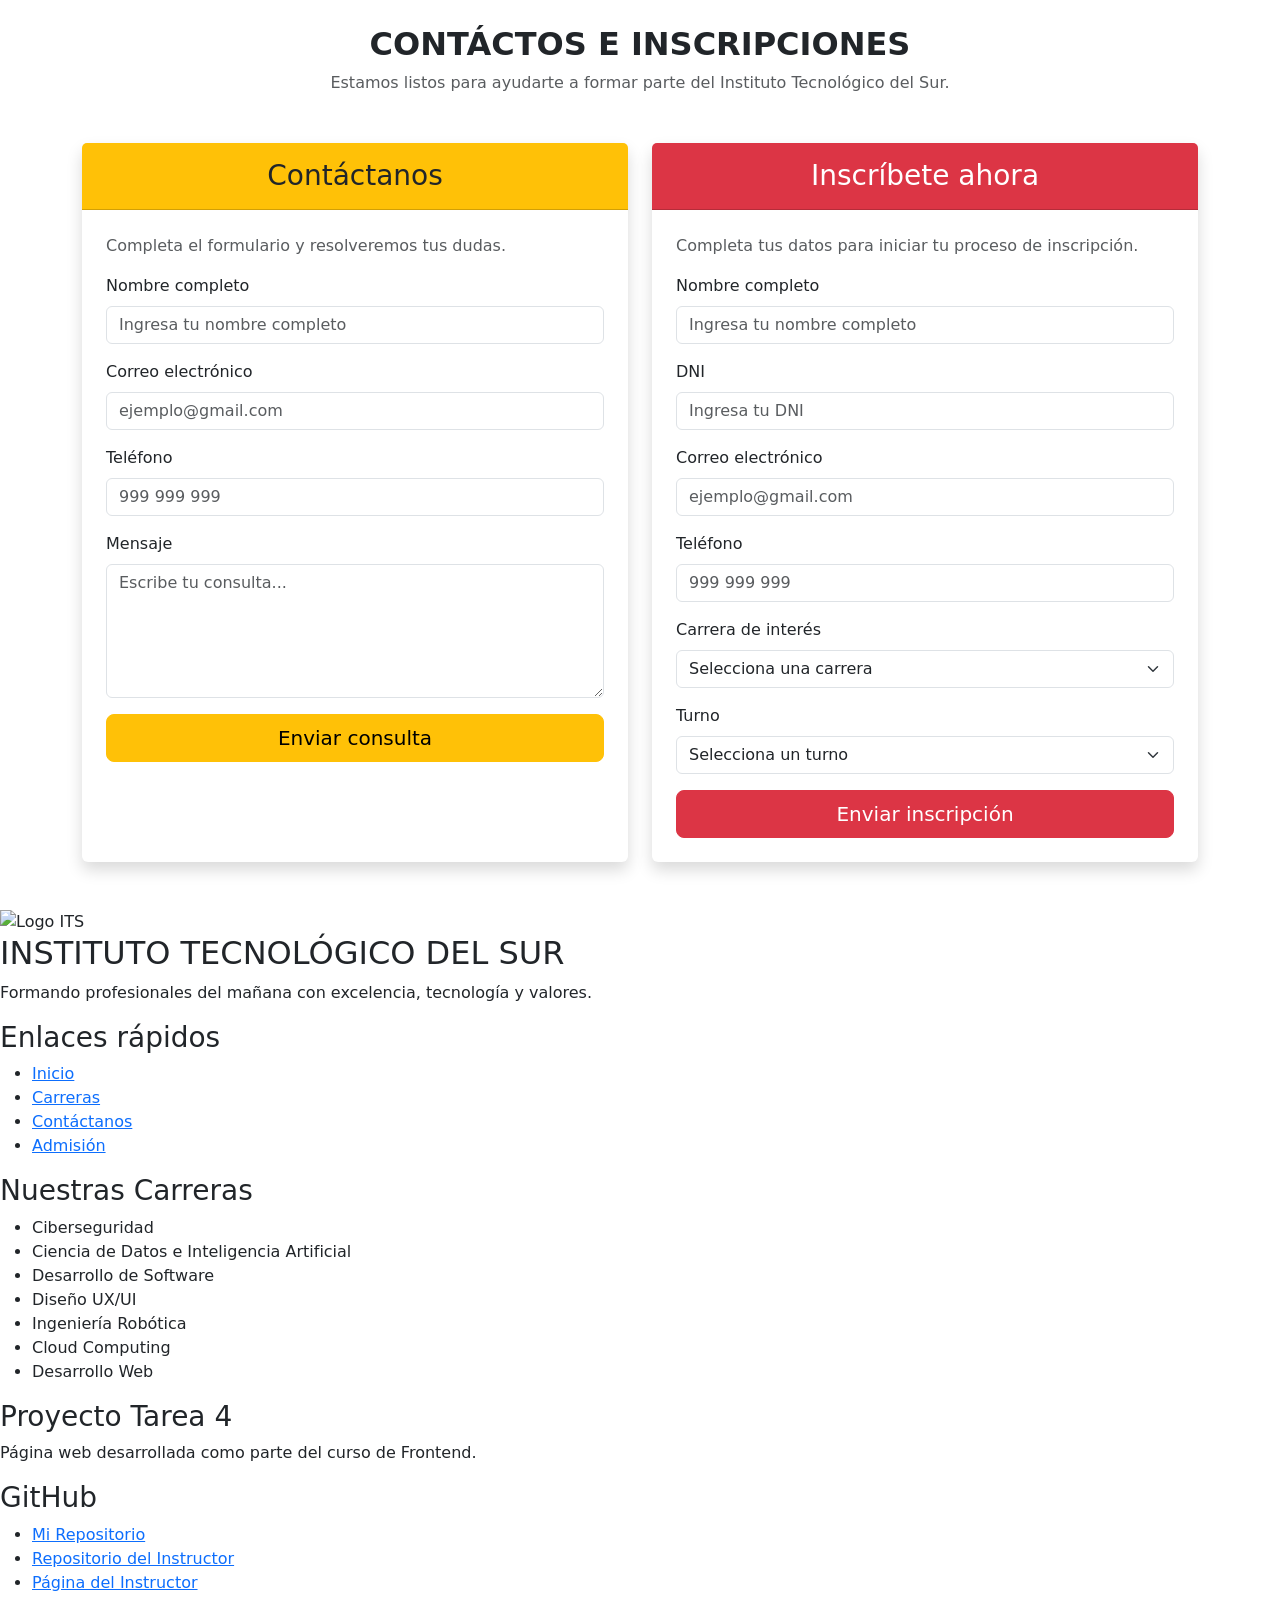
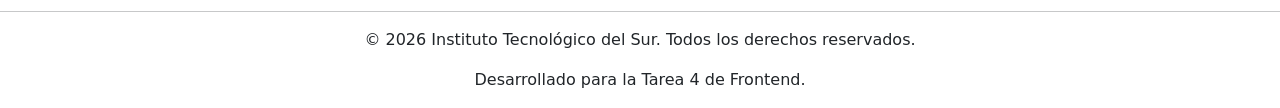
==== commit b4641186: "Add files via upload" ====
--- a/entregable.html
+++ b/entregable.html
@@ -5,22 +5,20 @@
     <meta name="viewport" content="width=device-width, initial-scale=1.0">
     <title>Instituto Tecnológico del Sur</title>
     <link rel="icon" href="imagenes/ITS.png">
+    <!-- mis estilos y el bootstrap de siempre -->
     <link rel="stylesheet" href="css/entregable.css">
-    <link
-      href="https://cdn.jsdelivr.net/npm/bootstrap@5.0.2/dist/css/bootstrap.min.css"
-      rel="stylesheet"
-      integrity="sha384-EVSTQN3/azprG1Anm3QDgpJLIm9Nao0Yz1ztcQTwFspd3yD65VohhpuuCOmLASjC"
-      crossorigin="anonymous">
+    <link href="https://cdn.jsdelivr.net/npm/bootstrap@5.0.2/dist/css/bootstrap.min.css" rel="stylesheet">
 </head>
 <body>
+
+    <!-- encabezado principal con el logo -->
     <header id="inicio">
-        <a href="index.html">
-            <img src="imagenes/ITS.png" alt="Logo Instituto Tecnológico del Sur">
-        </a>
+        <a href="index.html"><img src="imagenes/ITS.png" alt="Logo Instituto Tecnológico del Sur"></a>
         <h1>INSTITUTO TECNOLÓGICO DEL SUR</h1>
         <p id="presentacion">Bienvenidos al instituto tecnológico del sur, formando los profesionales del mañana con excelencia y valores</p>
     </header>
 
+    <!-- barra de navegacion para moverse por la pagina -->
     <nav>
         <ul>
             <li><a href="nosotros.html" target="_blank">Nosotros</a></li>
@@ -32,22 +30,21 @@
 
     <main>
         <section>
+            <!-- la foto grande de la entrada -->
             <article>
                 <img src="imagenes/fachada.jpeg" alt="Fachada del Instituto Tecnológico del Sur">
             </article>
 
+            <!-- seccion de beneficios / por que elegir la compe -->
             <article class="seccion-isur">
-                <!-- Título principal con línea decorativa -->
                 <header class="titulo-seccion">
                     <h2>POR QUÉ ELEGIR <span>ITSUR</span></h2>
                     <div class="linea-decorativa"></div>
                 </header>
             
-                <!-- Contenedor de las tarjetas -->
                 <div class="tarjetas-grid">
-                    <!-- Tarjeta 1 -->
-                    <div class="tarjeta-carrera">
-                        <img src="imagenes/a.jpg" alt="Prestigio Institucional">
+                    <div class="tarjeta-carrera">
+                        <img src="imagenes/a.jpg" alt="Prestigio">
                         <div class="tarjeta-contenido">
                             <span class="barra-color barra-amarilla"></span>
                             <div class="texto-contenido">
@@ -56,10 +53,8 @@
                             </div>
                         </div>
                     </div>
-            
-                    <!-- Tarjeta 2 -->
-                    <div class="tarjeta-carrera">
-                        <img src="imagenes/b.jpg" alt="Programas de Estudios">
+                    <div class="tarjeta-carrera">
+                        <img src="imagenes/b.jpg" alt="Programas">
                         <div class="tarjeta-contenido">
                             <span class="barra-color barra-roja"></span>
                             <div class="texto-contenido">
@@ -68,10 +63,8 @@
                             </div>
                         </div>
                     </div>
-            
-                    <!-- Tarjeta 3 -->
-                    <div class="tarjeta-carrera">
-                        <img src="imagenes/c.jpg" alt="Turnos Académicos">
+                    <div class="tarjeta-carrera">
+                        <img src="imagenes/c.jpg" alt="Turnos">
                         <div class="tarjeta-contenido">
                             <span class="barra-color barra-roja"></span>
                             <div class="texto-contenido">
@@ -80,8 +73,6 @@
                             </div>
                         </div>
                     </div>
-            
-                    <!-- Tarjeta 4 -->
                     <div class="tarjeta-carrera">
                         <img src="imagenes/d.jpg" alt="Empleabilidad">
                         <div class="tarjeta-contenido">
@@ -95,397 +86,113 @@
                 </div>
             </article>
 
+            <!-- el carrusel con las 7 carreras -->
             <article id="carreras">
                 <h2>Nuestras Carreras</h2>
-                
                 <div class="carousel-container">
                     <button class="carousel-btn prev" onclick="moveSlide(-1)" aria-label="Anterior">&#10094;</button>
-                    
                     <div class="carousel-track">
-                        <!-- Carrera 1 -->
-                        <div class="carousel-card">
-                            <img src="imagenes/ciberseguridad.jpg" alt="Carrera de Ciberseguridad">
-                            <h3>1. Ciberseguridad</h3>
-                            <p>Protege los sistemas, redes y datos de las empresas contra ataques informáticos y robos de información.</p>
-                        </div>
-                        
-                        <!-- Carrera 2 -->
-                        <div class="carousel-card">
-                            <img src="imagenes/cienciadedatos.avif" alt="Carrera de Ciencia de Datos e IA">
-                            <h3>2. Ciencia de Datos e Inteligencia Artificial</h3>
-                            <p>Analiza grandes cantidades de datos y crea modelos inteligentes para mejorar la toma de decisiones.</p>
-                        </div>
-                  
-                        <!-- Carrera 3 -->
-                        <div class="carousel-card">
-                            <img src="imagenes/desarrollodesoftware.webp" alt="Carrera de Desarrollo de Software">
-                            <h3>3. Desarrollo de Software</h3>
-                            <p>Diseña, crea y mantiene programas, aplicaciones móviles y sistemas para computadoras.</p>
-                        </div>
-                  
-                        <!-- Carrera 4 -->
-                        <div class="carousel-card">
-                            <img src="imagenes/diseñouxui.webp" alt="Carrera de Diseño UX/UI">
-                            <h3>4. Diseño UX/UI</h3>
-                            <p>Mejora la experiencia del usuario y diseña la interfaz visual de páginas web y aplicaciones móviles.</p>
-                        </div>
-                  
-                        <!-- Carrera 5 -->
-                        <div class="carousel-card">
-                            <img src="imagenes/ingenieriarobotica.png" alt="Carrera de Ingeniería Robótica">
-                            <h3>5. Ingeniería Robótica</h3>
-                            <p>Mezcla la mecánica, la electrónica y la programación para construir robots y automatizar procesos.</p>
-                        </div>
-                  
-                        <!-- Carrera 6 -->
-                        <div class="carousel-card">
-                            <img src="imagenes/cloudcomputing.jpg" alt="Carrera de Cloud Computing">
-                            <h3>6. Cloud Computing</h3>
-                            <p>Administra y organiza los servicios y datos que se encuentran guardados en la nube virtual.</p>
-                        </div>
-                  
-                        <!-- Carrera 7 -->
-                        <div class="carousel-card">
-                            <img src="imagenes/desarrolloweb.jpg" alt="Carrera de Desarrollo Web">
-                            <h3>7. Desarrollo Web</h3>
-                            <p>Crea y programa sitios de internet funcionales y atractivos para el público.</p>
-                        </div>
-                    </div>
-                
+                        <div class="carousel-card"><img src="imagenes/ciberseguridad.jpg" alt="Ciberseguridad"><h3>1. Ciberseguridad</h3><p>Protege los sistemas, redes y datos de las empresas contra ataques informáticos.</p></div>
+                        <div class="carousel-card"><img src="imagenes/cienciadedatos.avif" alt="Ciencia de Datos"><h3>2. Ciencia de Datos e IA</h3><p>Analiza grandes cantidades de datos y crea modelos inteligentes para tomar decisiones.</p></div>
+                        <div class="carousel-card"><img src="imagenes/desarrollodesoftware.webp" alt="Desarrollo de Software"><h3>3. Desarrollo de Software</h3><p>Diseña, crea y mantiene programas, aplicaciones móviles y sistemas.</p></div>
+                        <div class="carousel-card"><img src="imagenes/diseñouxui.webp" alt="Diseño UX/UI"><h3>4. Diseño UX/UI</h3><p>Mejora la experiencia del usuario y diseña la interfaz visual de páginas web y apps.</p></div>
+                        <div class="carousel-card"><img src="imagenes/ingenieriarobotica.png" alt="Ingeniería Robótica"><h3>5. Ingeniería Robótica</h3><p>Mezcla mecánica, electrónica y programación para construir robots.</p></div>
+                        <div class="carousel-card"><img src="imagenes/cloudcomputing.jpg" alt="Cloud Computing"><h3>6. Cloud Computing</h3><p>Administra y organiza los servicios y datos en la nube virtual.</p></div>
+                        <div class="carousel-card"><img src="imagenes/desarrolloweb.jpg" alt="Desarrollo Web"><h3>7. Desarrollo Web</h3><p>Crea y programa sitios de internet funcionales y atractivos.</p></div>
+                    </div>
                     <button class="carousel-btn next" onclick="moveSlide(1)" aria-label="Siguiente">&#10095;</button>
                 </div>
             </article>
+
+            <!-- aqui arme los 2 formularios usando el grid de bootstrap para que queden lado a lado -->
             <article class="py-5" id="cya">
-            
                 <div class="container">
-            
-                    <!-- Título -->
                     <div class="text-center mb-5">
                         <h2 class="fw-bold">CONTÁCTOS E INSCRIPCIONES</h2>
-                        <p class="text-muted">
-                            Estamos listos para ayudarte a formar parte del Instituto Tecnológico del Sur.
-                        </p>
-                    </div>
-            
+                        <p class="text-muted">Estamos listos para ayudarte a formar parte del Instituto Tecnológico del Sur.</p>
+                    </div>
+
                     <div class="row g-4">
-            
-                        <!-- ========================= -->
-                        <!-- FORMULARIO DE CONTACTO -->
-                        <!-- ========================= -->
-            
+                        <!-- form 1: dudas generales -->
                         <div class="col-lg-6">
-            
                             <div class="card shadow border-0 h-100">
-            
-                                <div class="card-header bg-warning text-dark text-center py-3">
-                                    <h3 class="mb-0">Contáctanos</h3>
+                                <div class="card-header bg-warning text-dark text-center py-3"><h3 class="mb-0">Contáctanos</h3></div>
+                                <div class="card-body p-4">
+                                    <p class="text-muted">Completa el formulario y resolveremos tus dudas.</p>
+                                    <form action="#" method="post">
+                                        <div class="mb-3"><label for="nombre-contacto" class="form-label">Nombre completo</label><input type="text" class="form-control" id="nombre-contacto" name="nombre-contacto" placeholder="Ingresa tu nombre completo" required></div>
+                                        <div class="mb-3"><label for="correo-contacto" class="form-label">Correo electrónico</label><input type="email" class="form-control" id="correo-contacto" name="correo-contacto" placeholder="ejemplo@gmail.com" required></div>
+                                        <div class="mb-3"><label for="telefono-contacto" class="form-label">Teléfono</label><input type="tel" class="form-control" id="telefono-contacto" name="telefono-contacto" placeholder="999 999 999" required></div>
+                                        <div class="mb-3"><label for="mensaje" class="form-label">Mensaje</label><textarea class="form-control" id="mensaje" name="mensaje" rows="5" placeholder="Escribe tu consulta..." required></textarea></div>
+                                        <div class="d-grid"><button type="submit" class="btn btn-warning btn-lg">Enviar consulta</button></div>
+                                    </form>
                                 </div>
-            
+                            </div>
+                        </div>
+
+                        <!-- form 2: registro directo -->
+                        <div class="col-lg-6">
+                            <div class="card shadow border-0 h-100">
+                                <div class="card-header bg-danger text-white text-center py-3"><h3 class="mb-0">Inscríbete ahora</h3></div>
                                 <div class="card-body p-4">
-            
-                                    <p class="text-muted">
-                                        Completa el formulario y resolveremos tus dudas.
-                                    </p>
-            
+                                    <p class="text-muted">Completa tus datos para iniciar tu proceso de inscripción.</p>
                                     <form action="#" method="post">
-            
+                                        <div class="mb-3"><label for="nombre-inscripcion" class="form-label">Nombre completo</label><input type="text" class="form-control" id="nombre-inscripcion" name="nombre-inscripcion" placeholder="Ingresa tu nombre completo" required></div>
+                                        <div class="mb-3"><label for="dni" class="form-label">DNI</label><input type="text" class="form-control" id="dni" name="dni" placeholder="Ingresa tu DNI" maxlength="8" required></div>
+                                        <div class="mb-3"><label for="correo-inscripcion" class="form-label">Correo electrónico</label><input type="email" class="form-control" id="correo-inscripcion" name="correo-inscripcion" placeholder="ejemplo@gmail.com" required></div>
+                                        <div class="mb-3"><label for="telefono-inscripcion" class="form-label">Teléfono</label><input type="tel" class="form-control" id="telefono-inscripcion" name="telefono-inscripcion" placeholder="999 999 999" required></div>
                                         <div class="mb-3">
-                                            <label for="nombre-contacto" class="form-label">
-                                                Nombre completo
-                                            </label>
-            
-                                            <input 
-                                                type="text"
-                                                class="form-control"
-                                                id="nombre-contacto"
-                                                name="nombre-contacto"
-                                                placeholder="Ingresa tu nombre completo"
-                                                required
-                                            >
-                                        </div>
-            
-                                        <div class="mb-3">
-                                            <label for="correo-contacto" class="form-label">
-                                                Correo electrónico
-                                            </label>
-            
-                                            <input 
-                                                type="email"
-                                                class="form-control"
-                                                id="correo-contacto"
-                                                name="correo-contacto"
-                                                placeholder="ejemplo@gmail.com"
-                                                required
-                                            >
-                                        </div>
-            
-                                        <div class="mb-3">
-                                            <label for="telefono-contacto" class="form-label">
-                                                Teléfono
-                                            </label>
-            
-                                            <input 
-                                                type="tel"
-                                                class="form-control"
-                                                id="telefono-contacto"
-                                                name="telefono-contacto"
-                                                placeholder="999 999 999"
-                                                required
-                                            >
-                                        </div>
-            
-                                        <div class="mb-3">
-                                            <label for="mensaje" class="form-label">
-                                                Mensaje
-                                            </label>
-            
-                                            <textarea
-                                                class="form-control"
-                                                id="mensaje"
-                                                name="mensaje"
-                                                rows="5"
-                                                placeholder="Escribe tu consulta..."
-                                                required
-                                            ></textarea>
-                                        </div>
-            
-                                        <div class="d-grid">
-                                            <button type="submit" class="btn btn-warning btn-lg">
-                                                Enviar consulta
-                                            </button>
-                                        </div>
-            
-                                    </form>
-            
-                                </div>
-                            </div>
-            
-                        </div>
-            
-            
-                        <!-- ========================= -->
-                        <!-- FORMULARIO DE INSCRIPCIÓN -->
-                        <!-- ========================= -->
-            
-                        <div class="col-lg-6">
-            
-                            <div class="card shadow border-0 h-100">
-            
-                                <div class="card-header bg-danger text-white text-center py-3">
-                                    <h3 class="mb-0">Inscríbete ahora</h3>
-                                </div>
-            
-                                <div class="card-body p-4">
-            
-                                    <p class="text-muted">
-                                        Completa tus datos para iniciar tu proceso de inscripción.
-                                    </p>
-            
-                                    <form action="#" method="post">
-            
-                                        <div class="mb-3">
-                                            <label for="nombre-inscripcion" class="form-label">
-                                                Nombre completo
-                                            </label>
-            
-                                            <input 
-                                                type="text"
-                                                class="form-control"
-                                                id="nombre-inscripcion"
-                                                name="nombre-inscripcion"
-                                                placeholder="Ingresa tu nombre completo"
-                                                required
-                                            >
-                                        </div>
-            
-                                        <div class="mb-3">
-                                            <label for="dni" class="form-label">
-                                                DNI
-                                            </label>
-            
-                                            <input 
-                                                type="text"
-                                                class="form-control"
-                                                id="dni"
-                                                name="dni"
-                                                placeholder="Ingresa tu DNI"
-                                                maxlength="8"
-                                                required
-                                            >
-                                        </div>
-            
-                                        <div class="mb-3">
-                                            <label for="correo-inscripcion" class="form-label">
-                                                Correo electrónico
-                                            </label>
-            
-                                            <input 
-                                                type="email"
-                                                class="form-control"
-                                                id="correo-inscripcion"
-                                                name="correo-inscripcion"
-                                                placeholder="ejemplo@gmail.com"
-                                                required
-                                            >
-                                        </div>
-            
-                                        <div class="mb-3">
-                                            <label for="telefono-inscripcion" class="form-label">
-                                                Teléfono
-                                            </label>
-            
-                                            <input 
-                                                type="tel"
-                                                class="form-control"
-                                                id="telefono-inscripcion"
-                                                name="telefono-inscripcion"
-                                                placeholder="999 999 999"
-                                                required
-                                            >
-                                        </div>
-            
-                                        <div class="mb-3">
-                                            <label for="carrera" class="form-label">
-                                                Carrera de interés
-                                            </label>
-            
-                                            <select 
-                                                class="form-select"
-                                                id="carrera"
-                                                name="carrera"
-                                                required
-                                            >
-                                                <option value="" selected disabled>
-                                                    Selecciona una carrera
-                                                </option>
-            
-                                                <option value="ciberseguridad">
-                                                    Ciberseguridad
-                                                </option>
-            
-                                                <option value="ciencia-datos">
-                                                    Ciencia de Datos e Inteligencia Artificial
-                                                </option>
-            
-                                                <option value="desarrollo-software">
-                                                    Desarrollo de Software
-                                                </option>
-            
-                                                <option value="diseno-ux-ui">
-                                                    Diseño UX/UI
-                                                </option>
-            
-                                                <option value="robotica">
-                                                    Ingeniería Robótica
-                                                </option>
-            
-                                                <option value="cloud">
-                                                    Cloud Computing
-                                                </option>
-            
-                                                <option value="desarrollo-web">
-                                                    Desarrollo Web
-                                                </option>
+                                            <label for="carrera" class="form-label">Carrera de interés</label>
+                                            <select class="form-select" id="carrera" name="carrera" required>
+                                                <option value="" selected disabled>Selecciona una carrera</option>
+                                                <option value="ciberseguridad">Ciberseguridad</option>
+                                                <option value="ciencia-datos">Ciencia de Datos e Inteligencia Artificial</option>
+                                                <option value="desarrollo-software">Desarrollo de Software</option>
+                                                <option value="diseno-ux-ui">Diseño UX/UI</option>
+                                                <option value="robotica">Ingeniería Robótica</option>
+                                                <option value="cloud">Cloud Computing</option>
+                                                <option value="desarrollo-web">Desarrollo Web</option>
                                             </select>
                                         </div>
-            
                                         <div class="mb-3">
-                                            <label for="turno" class="form-label">
-                                                Turno
-                                            </label>
-            
-                                            <select 
-                                                class="form-select"
-                                                id="turno"
-                                                name="turno"
-                                                required
-                                            >
-                                                <option value="" selected disabled>
-                                                    Selecciona un turno
-                                                </option>
-            
+                                            <label for="turno" class="form-label">Turno</label>
+                                            <select class="form-select" id="turno" name="turno" required>
+                                                <option value="" selected disabled>Selecciona un turno</option>
                                                 <option value="manana">Mañana</option>
                                                 <option value="tarde">Tarde</option>
                                                 <option value="noche">Noche</option>
                                             </select>
                                         </div>
-            
-                                        <div class="d-grid">
-                                            <button type="submit" class="btn btn-danger btn-lg">
-                                                Enviar inscripción
-                                            </button>
-                                        </div>
-            
+                                        <div class="d-grid"><button type="submit" class="btn btn-danger btn-lg">Enviar inscripción</button></div>
                                     </form>
-            
                                 </div>
                             </div>
-            
-                        </div>
-            
-                    </div>
-            
+                        </div>
+                    </div>
                 </div>
-            
-            </article>
-
+            </article>
         </section>
     </main>
 
-    <aside>
-    </aside>
+    <!-- footer con los datos del profe y el repo -->
     <footer>
-    
         <div>
-    
-            <!-- Información del instituto -->
-            <section>
-                <img 
-                    src="imagenes/ITS.png" 
-                    alt="Logo Instituto Tecnológico del Sur"
-                    width="100"
-                >
-    
+            <section>
+                <img src="imagenes/ITS.png" alt="Logo ITS" width="100">
                 <h2>INSTITUTO TECNOLÓGICO DEL SUR</h2>
-    
-                <p>
-                    Formando profesionales del mañana con excelencia,
-                    tecnología y valores.
-                </p>
-            </section>
-    
-    
-            <!-- Enlaces rápidos -->
-            <section>
-    
+                <p>Formando profesionales del mañana con excelencia, tecnología y valores.</p>
+            </section>
+            <section>
                 <h3>Enlaces rápidos</h3>
-    
                 <ul>
-                    <li>
-                        <a href="#inicio">Inicio</a>
-                    </li>
-    
-                    <li>
-                        <a href="#carreras">Carreras</a>
-                    </li>
-    
-                    <li>
-                        <a href="#cya">Contáctanos</a>
-                    </li>
-    
-                    <li>
-                        <a href="#cya">Admisión</a>
-                    </li>
+                    <li><a href="#inicio">Inicio</a></li>
+                    <li><a href="#carreras">Carreras</a></li>
+                    <li><a href="#cya">Contáctanos</a></li>
+                    <li><a href="#cya">Admisión</a></li>
                 </ul>
-    
-            </section>
-    
-    
-            <!-- Carreras -->
-            <section>
-    
+            </section>
+            <section>
                 <h3>Nuestras Carreras</h3>
-    
                 <ul>
                     <li>Ciberseguridad</li>
                     <li>Ciencia de Datos e Inteligencia Artificial</li>
@@ -495,78 +202,26 @@
                     <li>Cloud Computing</li>
                     <li>Desarrollo Web</li>
                 </ul>
-    
-            </section>
-    
-    
-            <!-- Información del proyecto -->
-            <section>
-    
+            </section>
+            <section>
                 <h3>Proyecto Tarea 4</h3>
-    
-                <p>
-                    Página web desarrollada como parte del curso
-                    de Frontend.
-                </p>
-    
+                <p>Página web desarrollada como parte del curso de Frontend.</p>
                 <h3>GitHub</h3>
-    
                 <ul>
-                    <li>
-                        <a 
-                            href="https://github.com/maycoquispe68809744/maycoquispe68809744"
-                            target="_blank"
-                            rel="noopener noreferrer"
-                        >
-                            Mi Repositorio
-                        </a>
-                    </li>
-    
-                    <li>
-                        <a 
-                            href="https://github.com/arnoldbgq/cursofrontend/tree/main"
-                            target="_blank"
-                            rel="noopener noreferrer"
-                        >
-                            Repositorio del Instructor
-                        </a>
-                    </li>
-    
-                    <li>
-                        <a 
-                            href="https://arnoldbgq.github.io/cursofrontend/"
-                            target="_blank"
-                            rel="noopener noreferrer"
-                        >
-                            Página del Instructor
-                        </a>
-                    </li>
+                    <li><a href="https://github.com/maycoquispe68809744/maycoquispe68809744" target="_blank" rel="noopener noreferrer">Mi Repositorio</a></li>
+                    <li><a href="https://github.com/arnoldbgq/cursofrontend/tree/main" target="_blank" rel="noopener noreferrer">Repositorio del Instructor</a></li>
+                    <li><a href="https://arnoldbgq.github.io/cursofrontend/" target="_blank" rel="noopener noreferrer">Página del Instructor</a></li>
                 </ul>
-    
-            </section>
-    
+            </section>
         </div>
-    
-    
         <hr>
-    
-    
-        <!-- Derechos de autor -->
-        <div>
-    
-            <p>
-                © 2026 Instituto Tecnológico del Sur.
-                Todos los derechos reservados.
-            </p>
-    
-            <p>
-                Desarrollado para la Tarea 4 de Frontend.
-            </p>
-    
+        <div class="text-center">
+            <p>© 2026 Instituto Tecnológico del Sur. Todos los derechos reservados.</p>
+            <p>Desarrollado para la Tarea 4 de Frontend.</p>
         </div>
-    
     </footer>
+
+    <!-- script al final para que cargue rapido -->
     <script src="js/entregable.js"></script>
-
 </body>
 </html>
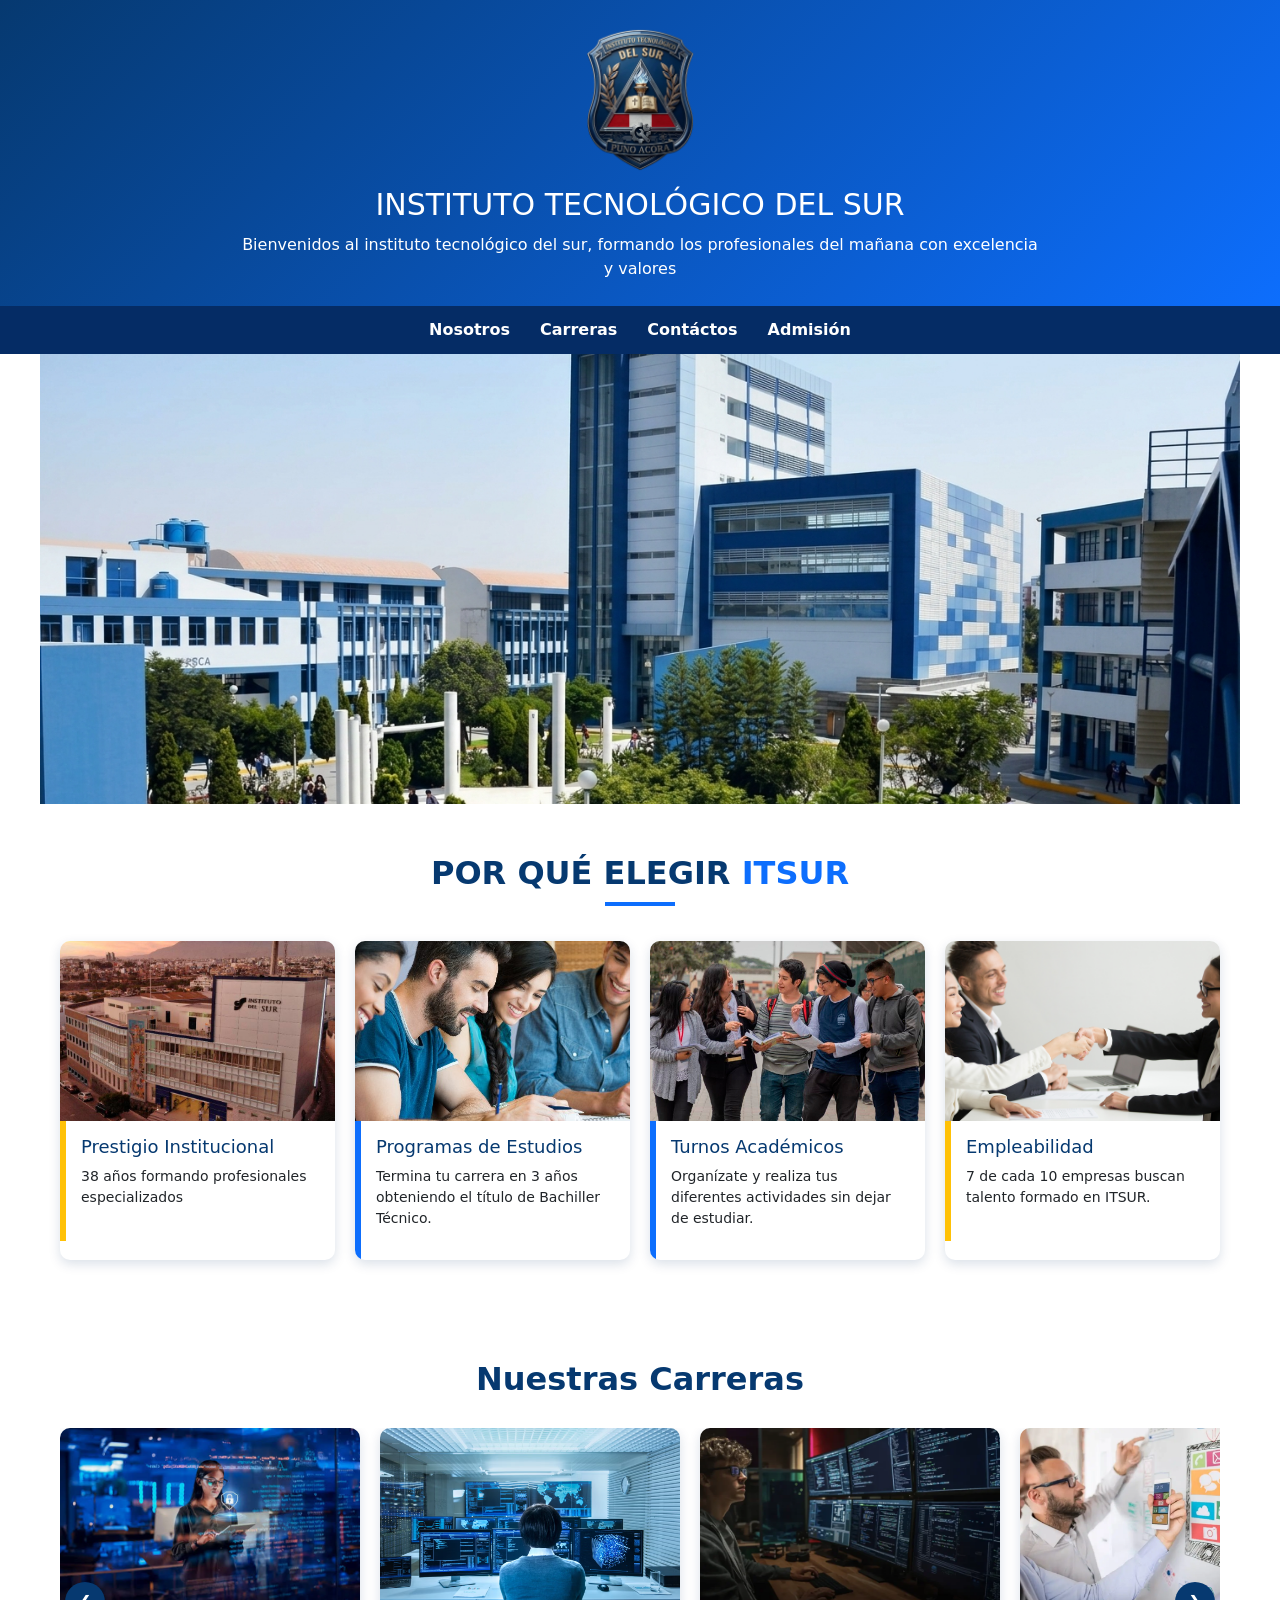
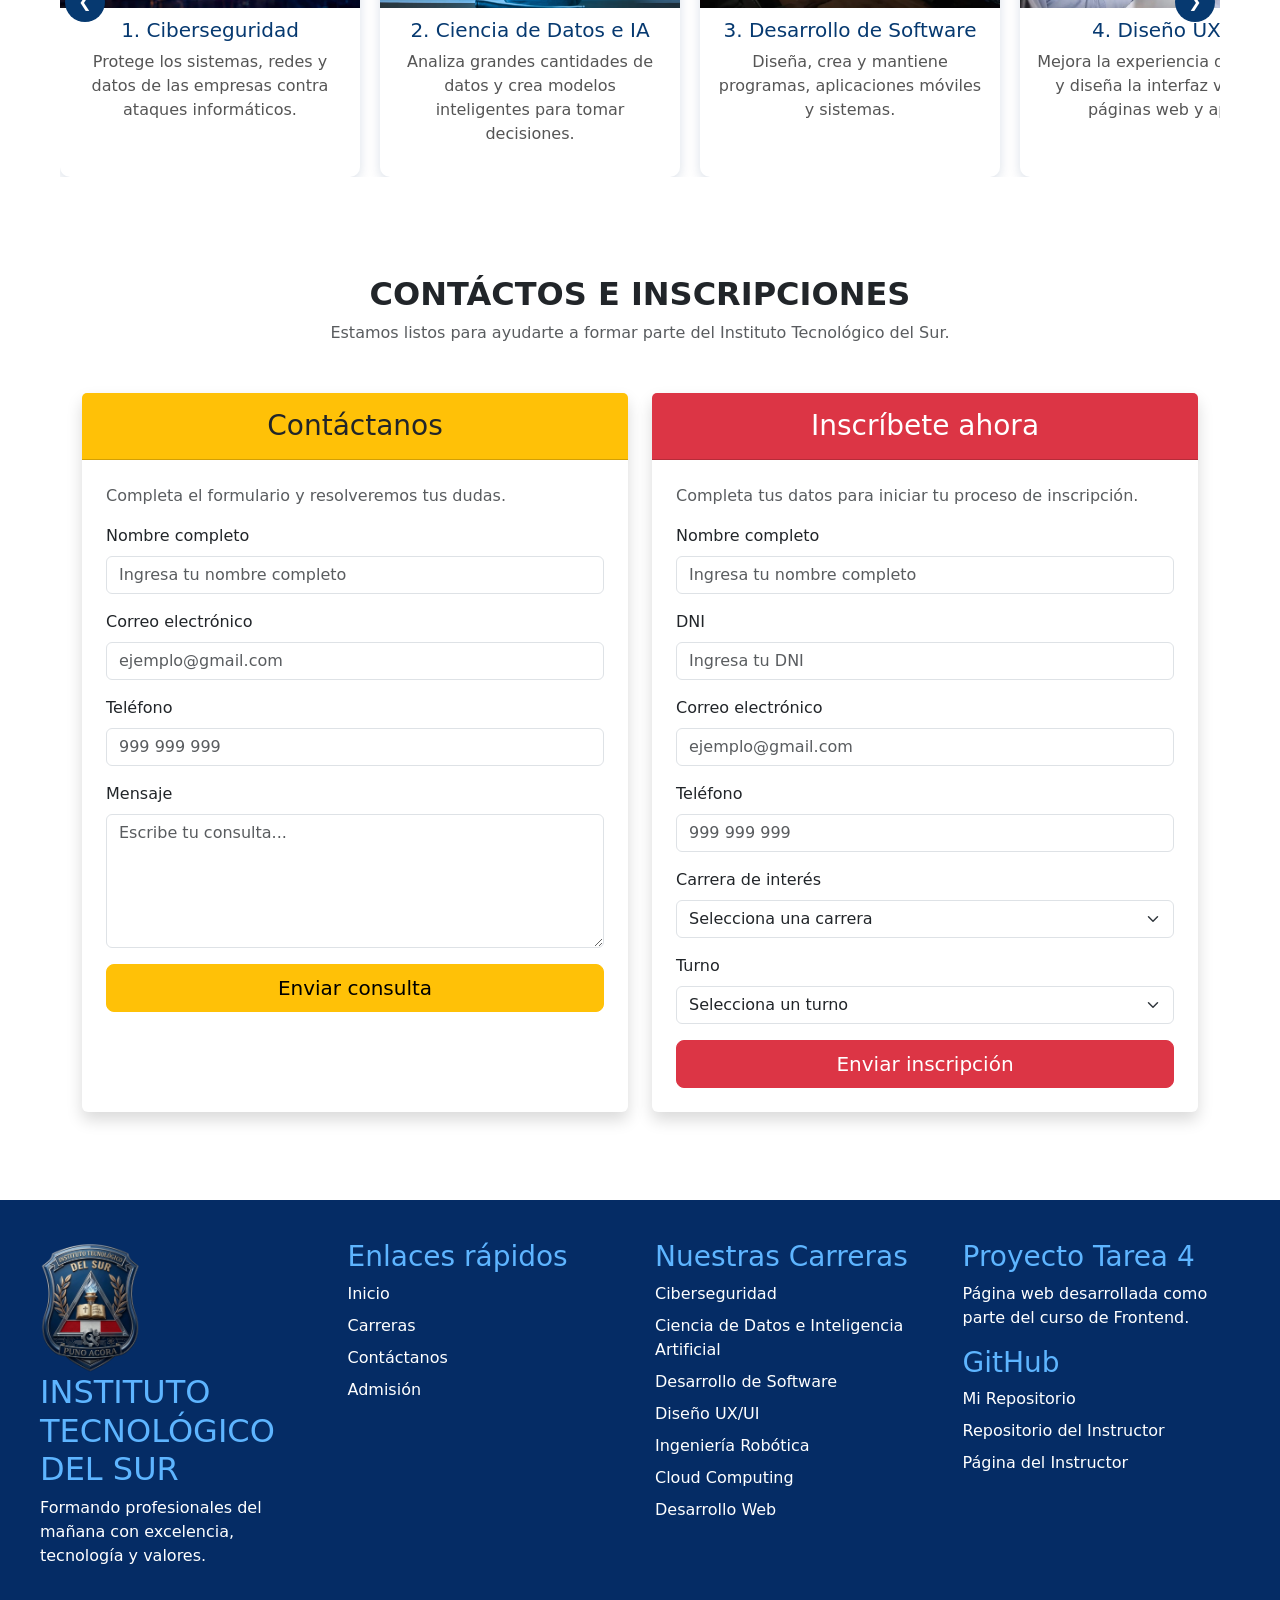
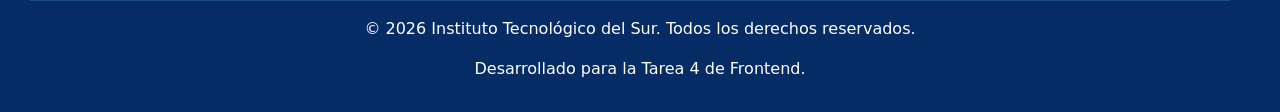
==== commit dddfbada: "Add files via upload" ====
--- a/entregable.html
+++ b/entregable.html
@@ -21,7 +21,7 @@
     <!-- barra de navegacion para moverse por la pagina -->
     <nav>
         <ul>
-            <li><a href="nosotros.html" target="_blank">Nosotros</a></li>
+            <li><a href="nosotros.html">Nosotros</a></li>
             <li><a href="#carreras">Carreras</a></li>
             <li><a href="#cya">Contáctos</a></li>
             <li><a href="#cya">Admisión</a></li>
--- a/css/entregable.css
+++ b/css/entregable.css
@@ -0,0 +1,309 @@
+/* borro los margenes por defecto para no tener problemas */
+* {
+    box-sizing: border-box;
+}
+
+body {
+    margin: 0;
+    font-family: Arial, sans-serif;
+    color: #172b4d;
+    background-color: #f4f8fc;
+}
+
+/* --- HEADER --- */
+body > header {
+    background: linear-gradient(135deg, #063970, #0d6efd);
+    color: white;
+    text-align: center;
+    padding: 25px 20px;
+}
+
+body > header img {
+    width: 110px;
+    margin-bottom: 10px;
+}
+
+body > header h1 {
+    margin: 5px 0;
+    font-size: 30px;
+}
+
+#presentacion {
+    margin: 10px auto 0;
+    max-width: 800px;
+}
+
+/* --- MENU DE NAV --- */
+nav {
+    background-color: #052c65;
+    padding: 12px;
+}
+
+nav ul {
+    display: flex;
+    justify-content: center;
+    gap: 30px;
+    list-style: none;
+    margin: 0;
+    padding: 0;
+}
+
+nav a {
+    color: white;
+    text-decoration: none;
+    font-weight: bold;
+}
+
+nav a:hover {
+    color: #5eb5ff;
+}
+
+/* --- MAIN Y BANNER PRINCIPAL --- */
+main {
+    max-width: 1200px;
+    margin: auto;
+}
+
+main > section > article:first-child img {
+    width: 100%;
+    display: block;
+    max-height: 450px;
+    object-fit: cover;
+}
+
+/* --- SECCION 'POR QUE ELEGIR' --- */
+.seccion-isur {
+    padding: 50px 20px;
+}
+
+.titulo-seccion {
+    text-align: center;
+    margin-bottom: 35px;
+}
+
+.titulo-seccion h2 {
+    color: #063970;
+    font-weight: bold;
+}
+
+.titulo-seccion h2 span {
+    color: #0d6efd;
+}
+
+.linea-decorativa {
+    width: 70px;
+    height: 4px;
+    background-color: #0d6efd;
+    margin: 10px auto;
+}
+
+/* acomodo las 4 tarjetas en filas con CSS Grid */
+.tarjetas-grid {
+    display: grid;
+    grid-template-columns: repeat(4, 1fr);
+    gap: 20px;
+}
+
+.tarjeta-carrera {
+    background-color: white;
+    border-radius: 10px;
+    overflow: hidden;
+    box-shadow: 0 4px 12px rgba(0, 50, 100, 0.15);
+    transition: transform 0.3s;
+}
+
+/* efequito para que se levante al pasar el mouse */
+.tarjeta-carrera:hover {
+    transform: translateY(-5px);
+}
+
+.tarjeta-carrera > img {
+    width: 100%;
+    height: 180px;
+    object-fit: cover;
+}
+
+.tarjeta-contenido {
+    display: flex;
+    min-height: 120px;
+}
+
+.barra-color {
+    width: 6px;
+    flex-shrink: 0;
+}
+
+.barra-amarilla {
+    background-color: #ffc107;
+}
+
+.barra-roja {
+    background-color: #0d6efd;
+}
+
+.texto-contenido {
+    padding: 15px;
+}
+
+.texto-contenido h3 {
+    color: #063970;
+    font-size: 18px;
+}
+
+.texto-contenido p {
+    font-size: 14px;
+}
+
+/* --- CARRUSEL DE CARRERAS --- */
+#carreras {
+    padding: 50px 20px;
+    text-align: center;
+}
+
+#carreras > h2 {
+    color: #063970;
+    margin-bottom: 30px;
+    font-weight: bold;
+}
+
+.carousel-container {
+    position: relative;
+    display: flex;
+    align-items: center;
+    overflow: hidden;
+}
+
+.carousel-track {
+    display: flex;
+    gap: 20px;
+    transition: transform 0.4s ease;
+}
+
+.carousel-card {
+    min-width: 300px;
+    background-color: white;
+    border-radius: 10px;
+    overflow: hidden;
+    box-shadow: 0 4px 12px rgba(0, 50, 100, 0.15);
+}
+
+.carousel-card img {
+    width: 100%;
+    height: 180px;
+    object-fit: cover;
+}
+
+.carousel-card h3 {
+    color: #063970;
+    font-size: 20px;
+    padding: 10px 15px 0;
+}
+
+.carousel-card p {
+    padding: 0 15px 15px;
+    color: #555;
+}
+
+/* botones de flechitas flotantes */
+.carousel-btn {
+    position: absolute;
+    z-index: 2;
+    border: none;
+    background-color: #063970;
+    color: white;
+    width: 40px;
+    height: 40px;
+    border-radius: 50%;
+    cursor: pointer;
+}
+
+.carousel-btn:hover {
+    background-color: #0d6efd;
+}
+
+.prev {
+    left: 5px;
+}
+
+.next {
+    right: 5px;
+}
+
+/* --- FOOTER --- */
+footer {
+    background-color: #052c65;
+    color: white;
+    margin-top: 40px;
+    padding: 40px 30px 15px;
+}
+
+footer > div:first-child {
+    max-width: 1200px;
+    margin: auto;
+    display: grid;
+    grid-template-columns: repeat(4, 1fr);
+    gap: 30px;
+}
+
+footer section h2,
+footer section h3 {
+    color: #5eb5ff;
+}
+
+footer ul {
+    padding: 0;
+    list-style: none;
+}
+
+footer li {
+    margin-bottom: 8px;
+}
+
+footer a {
+    color: white;
+    text-decoration: none;
+}
+
+footer a:hover {
+    color: #5eb5ff;
+}
+
+footer hr {
+    border-color: #5eb5ff;
+    max-width: 1200px;
+}
+
+/* --- RESPONSIVE / ADAPTACION A CELULARES --- */
+@media (max-width: 900px) {
+    .tarjetas-grid {
+        grid-template-columns: repeat(2, 1fr);
+    }
+
+    footer > div:first-child {
+        grid-template-columns: repeat(2, 1fr);
+    }
+}
+
+@media (max-width: 600px) {
+    nav ul {
+        flex-direction: column;
+        align-items: center;
+        gap: 12px;
+    }
+
+    body > header h1 {
+        font-size: 22px;
+    }
+
+    .tarjetas-grid {
+        grid-template-columns: 1fr;
+    }
+
+    .carousel-card {
+        min-width: 280px;
+    }
+
+    footer > div:first-child {
+        grid-template-columns: 1fr;
+    }
+}
